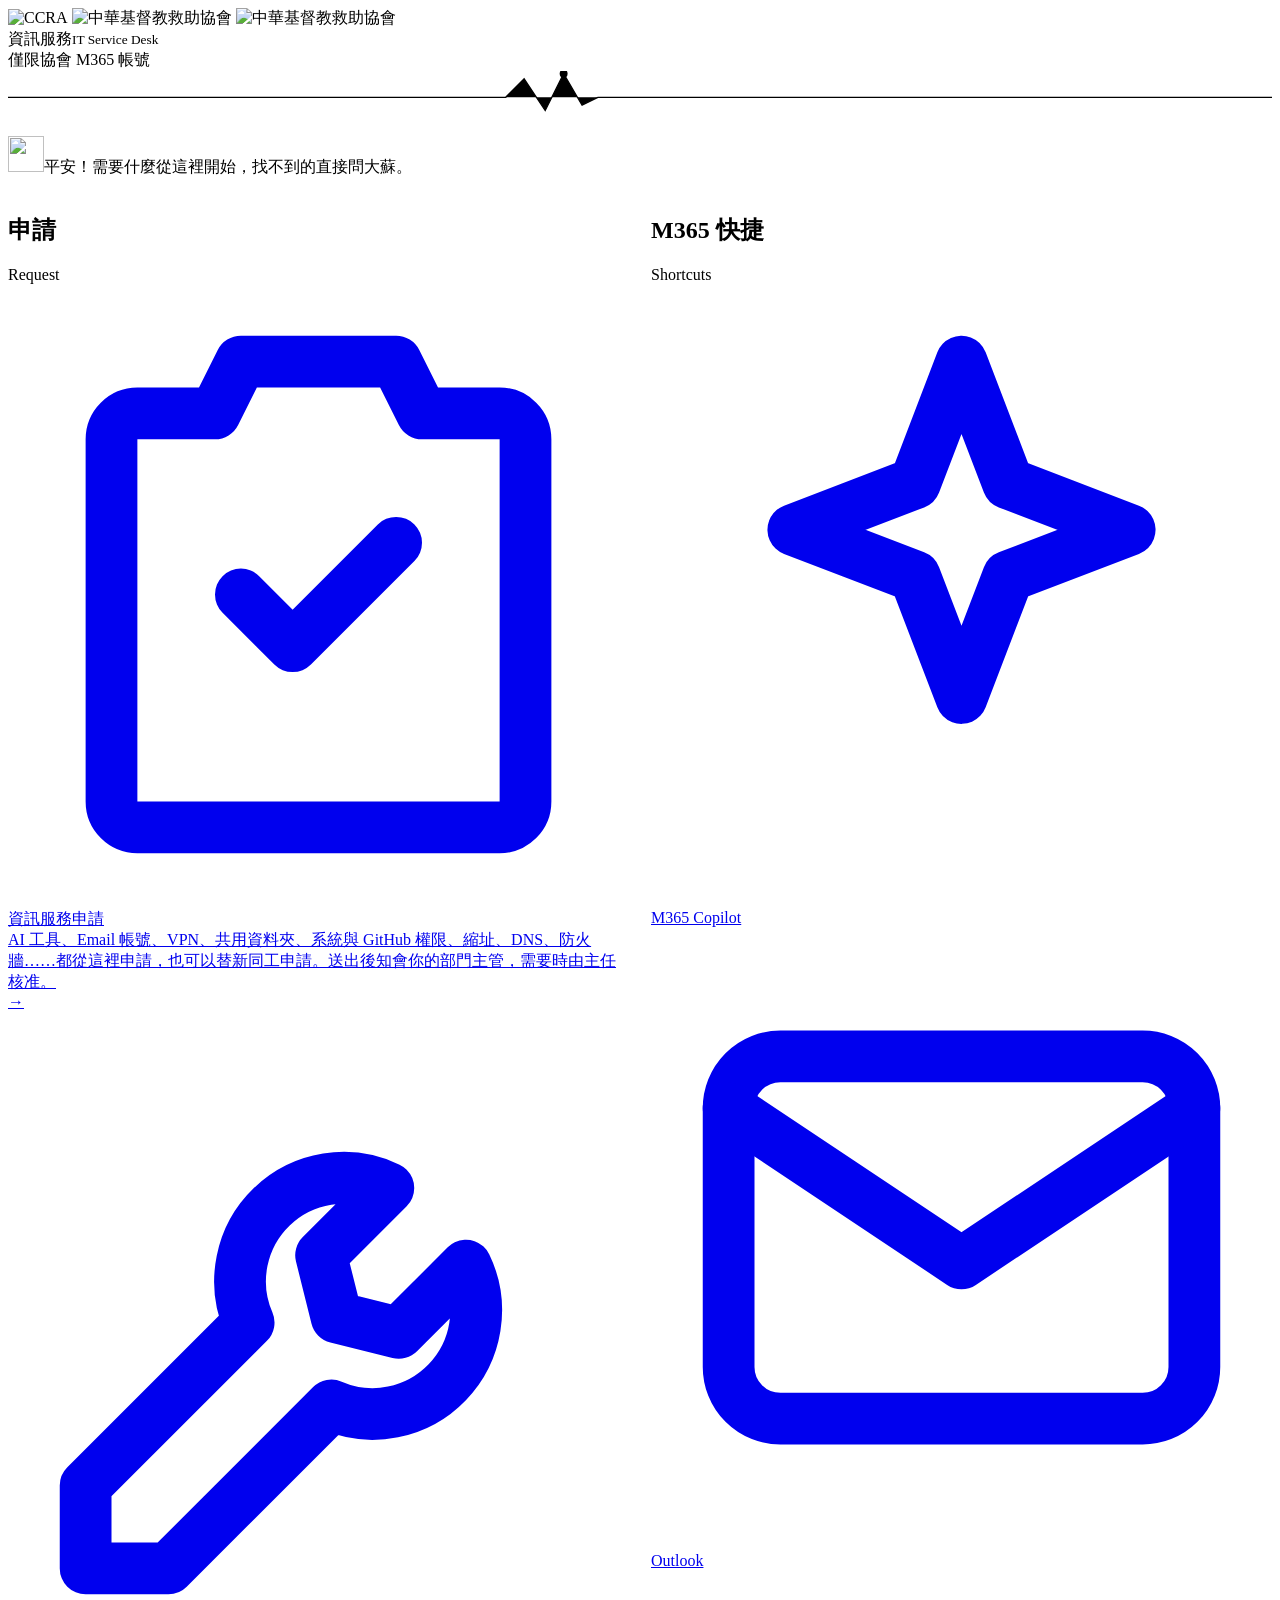
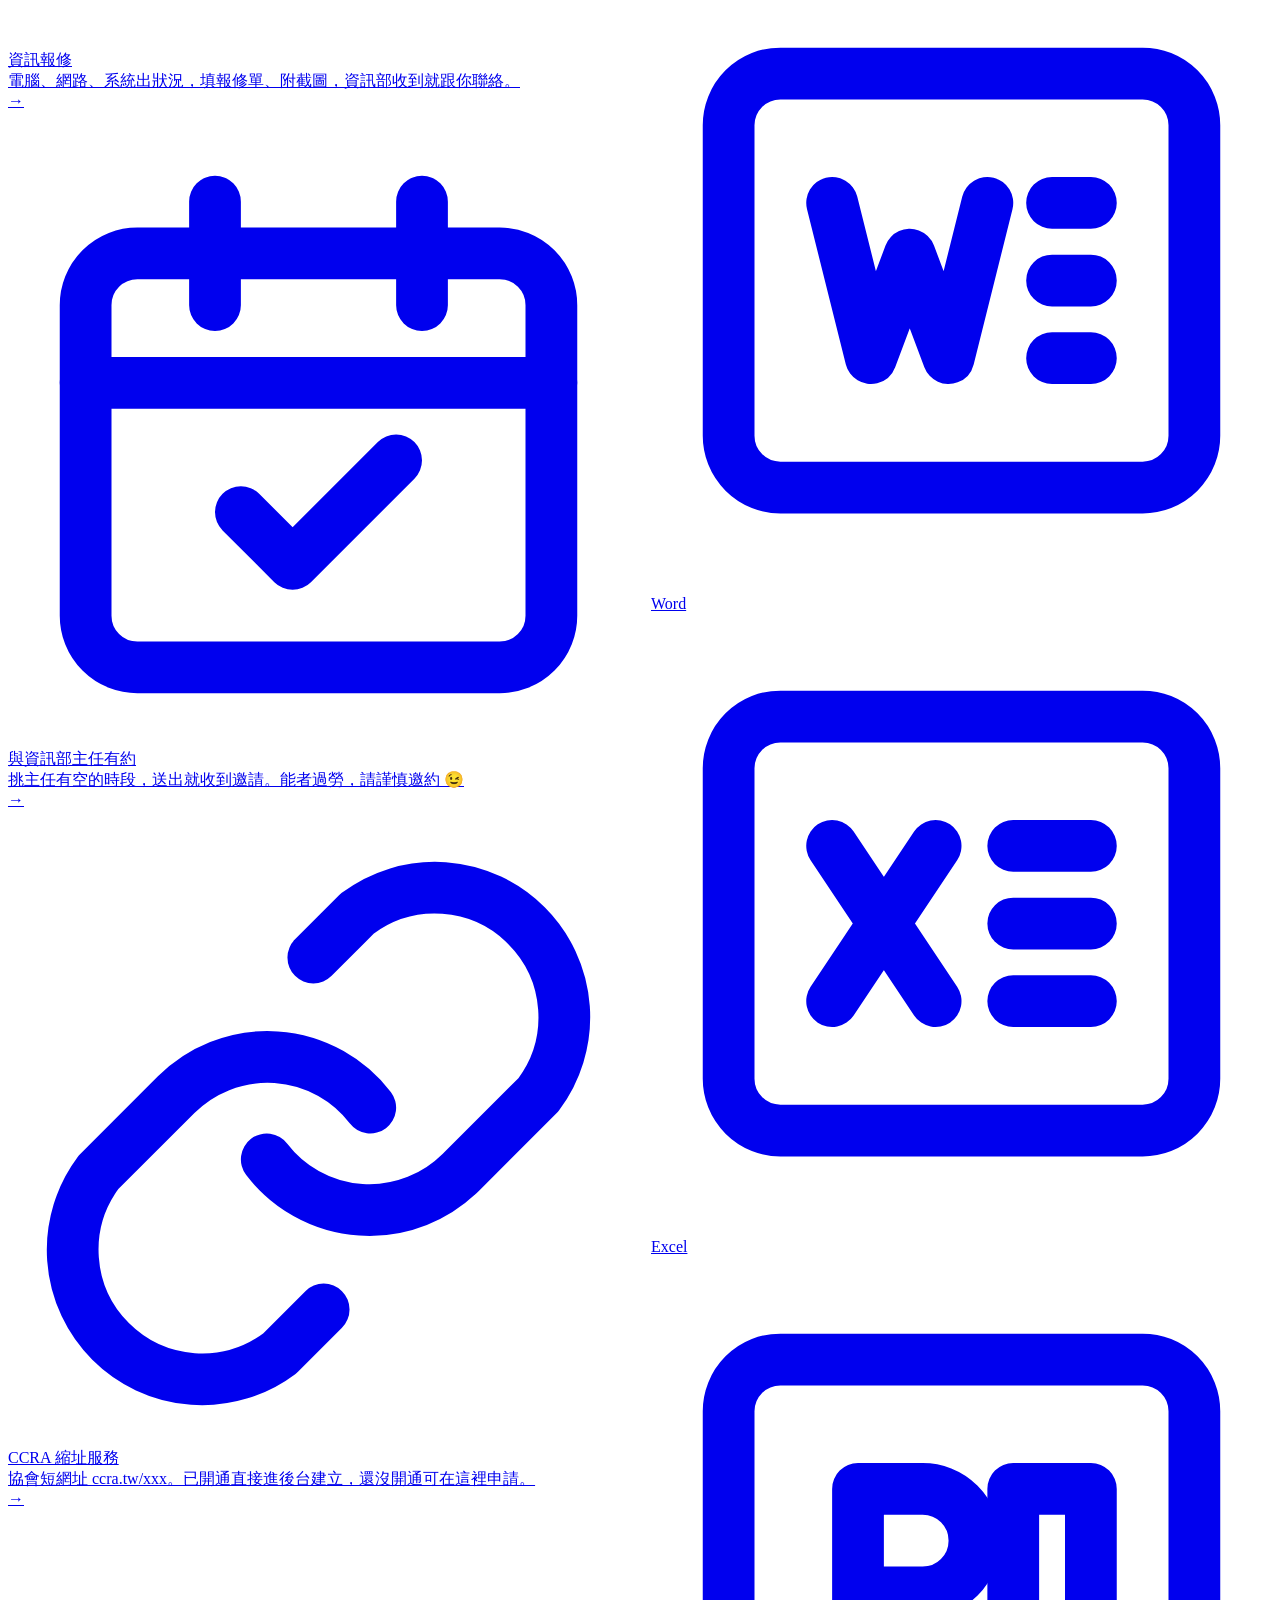
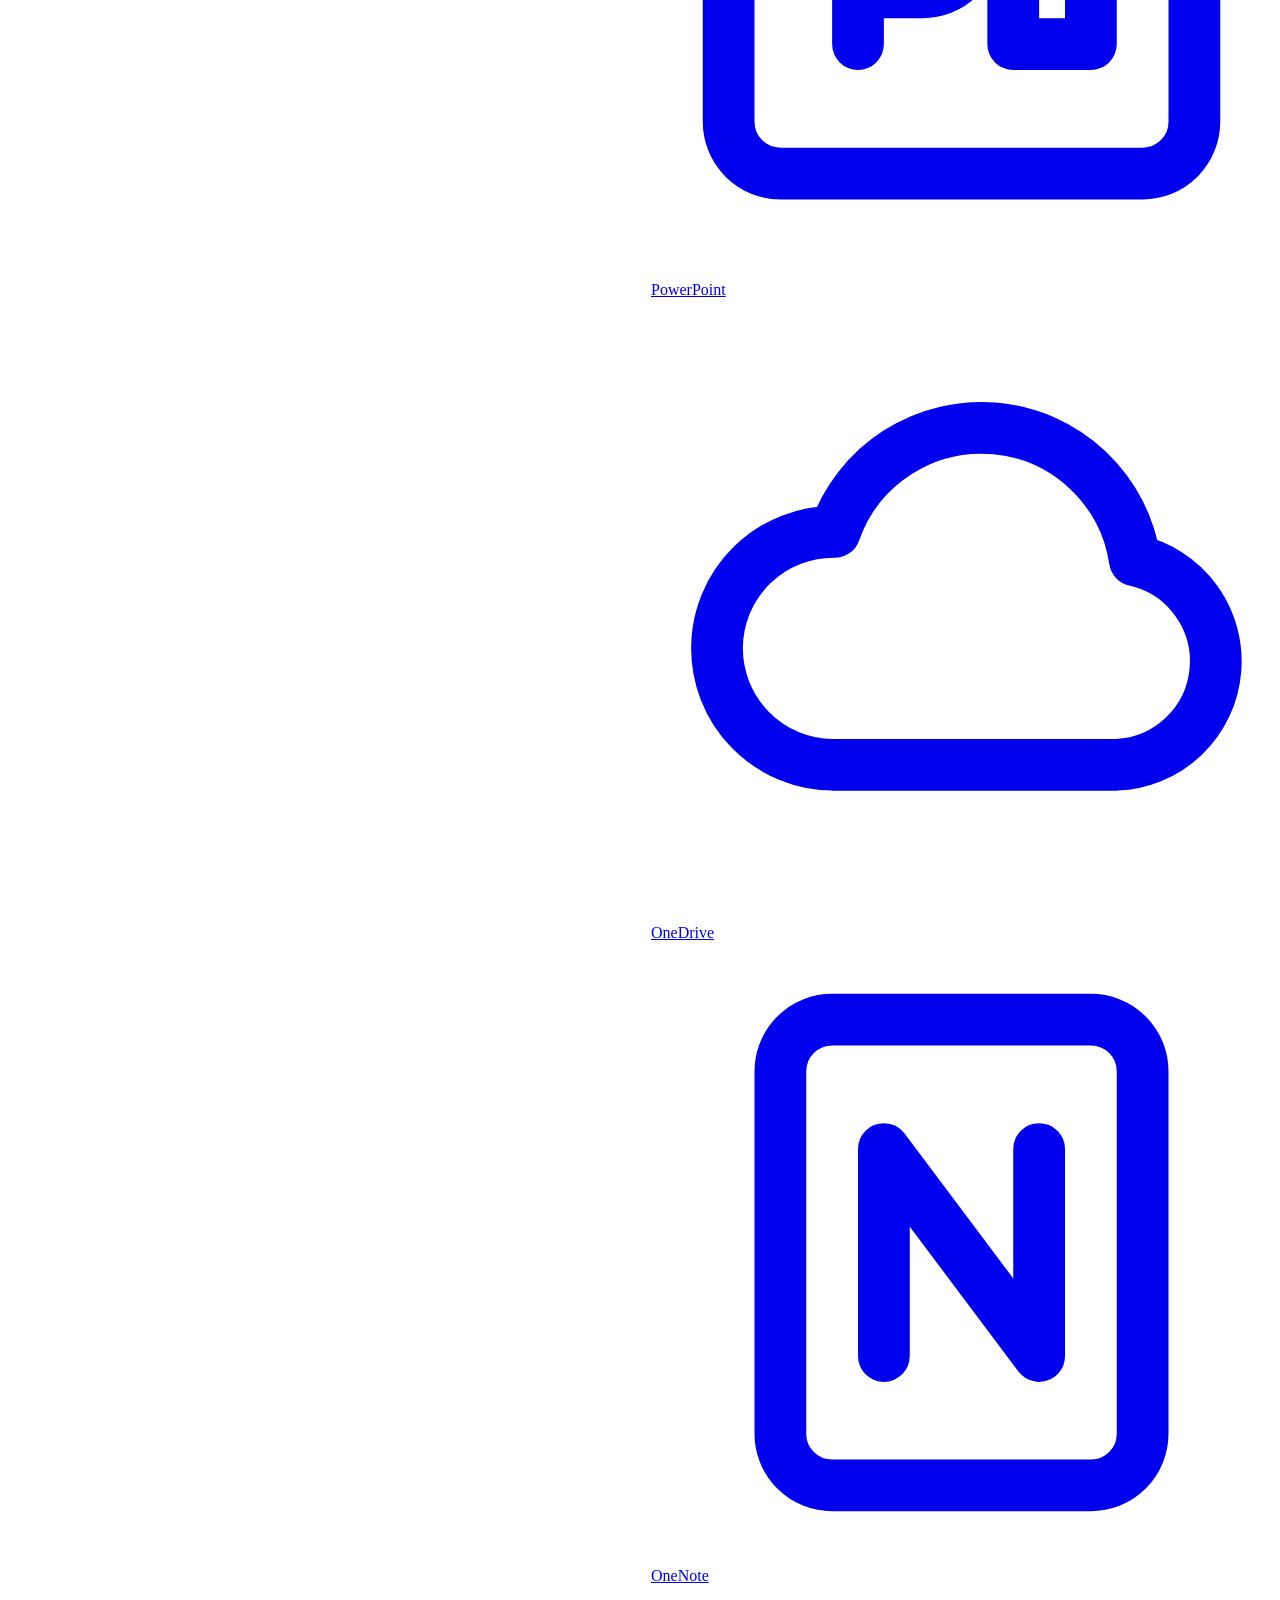
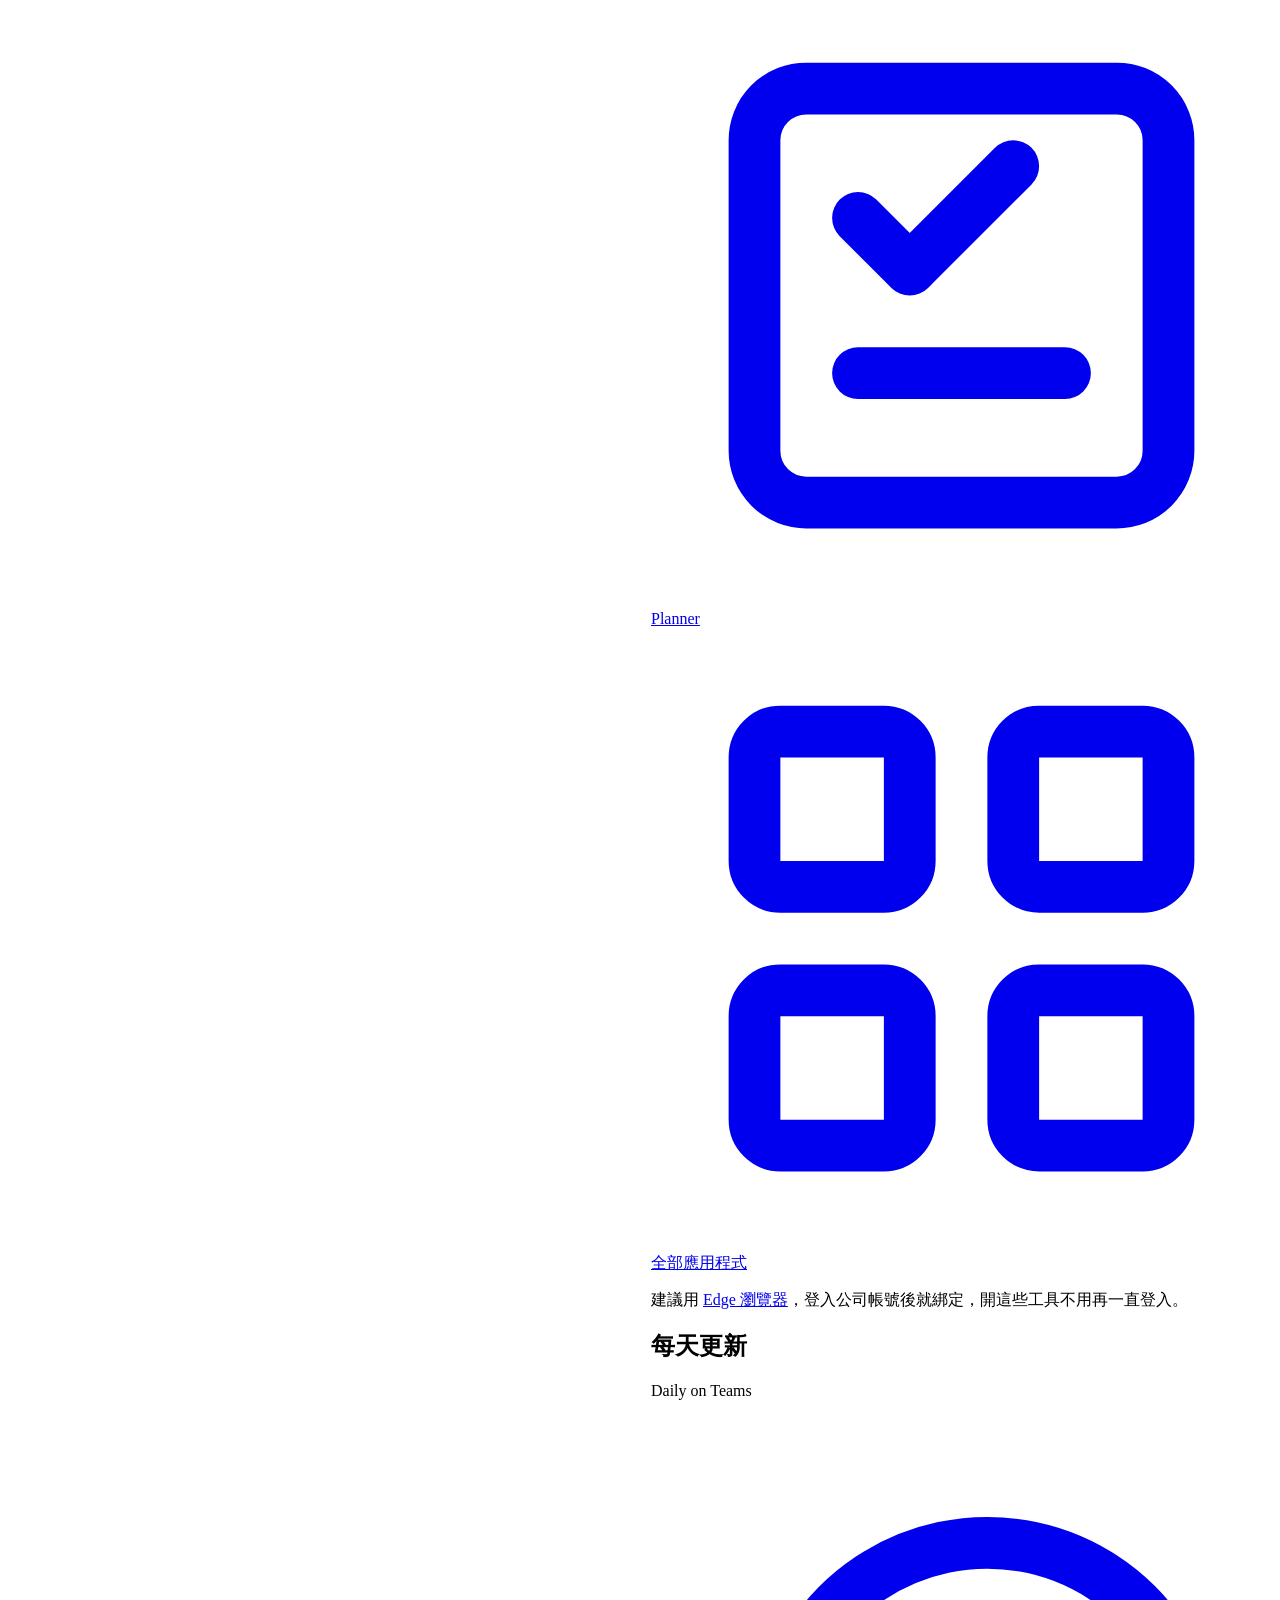
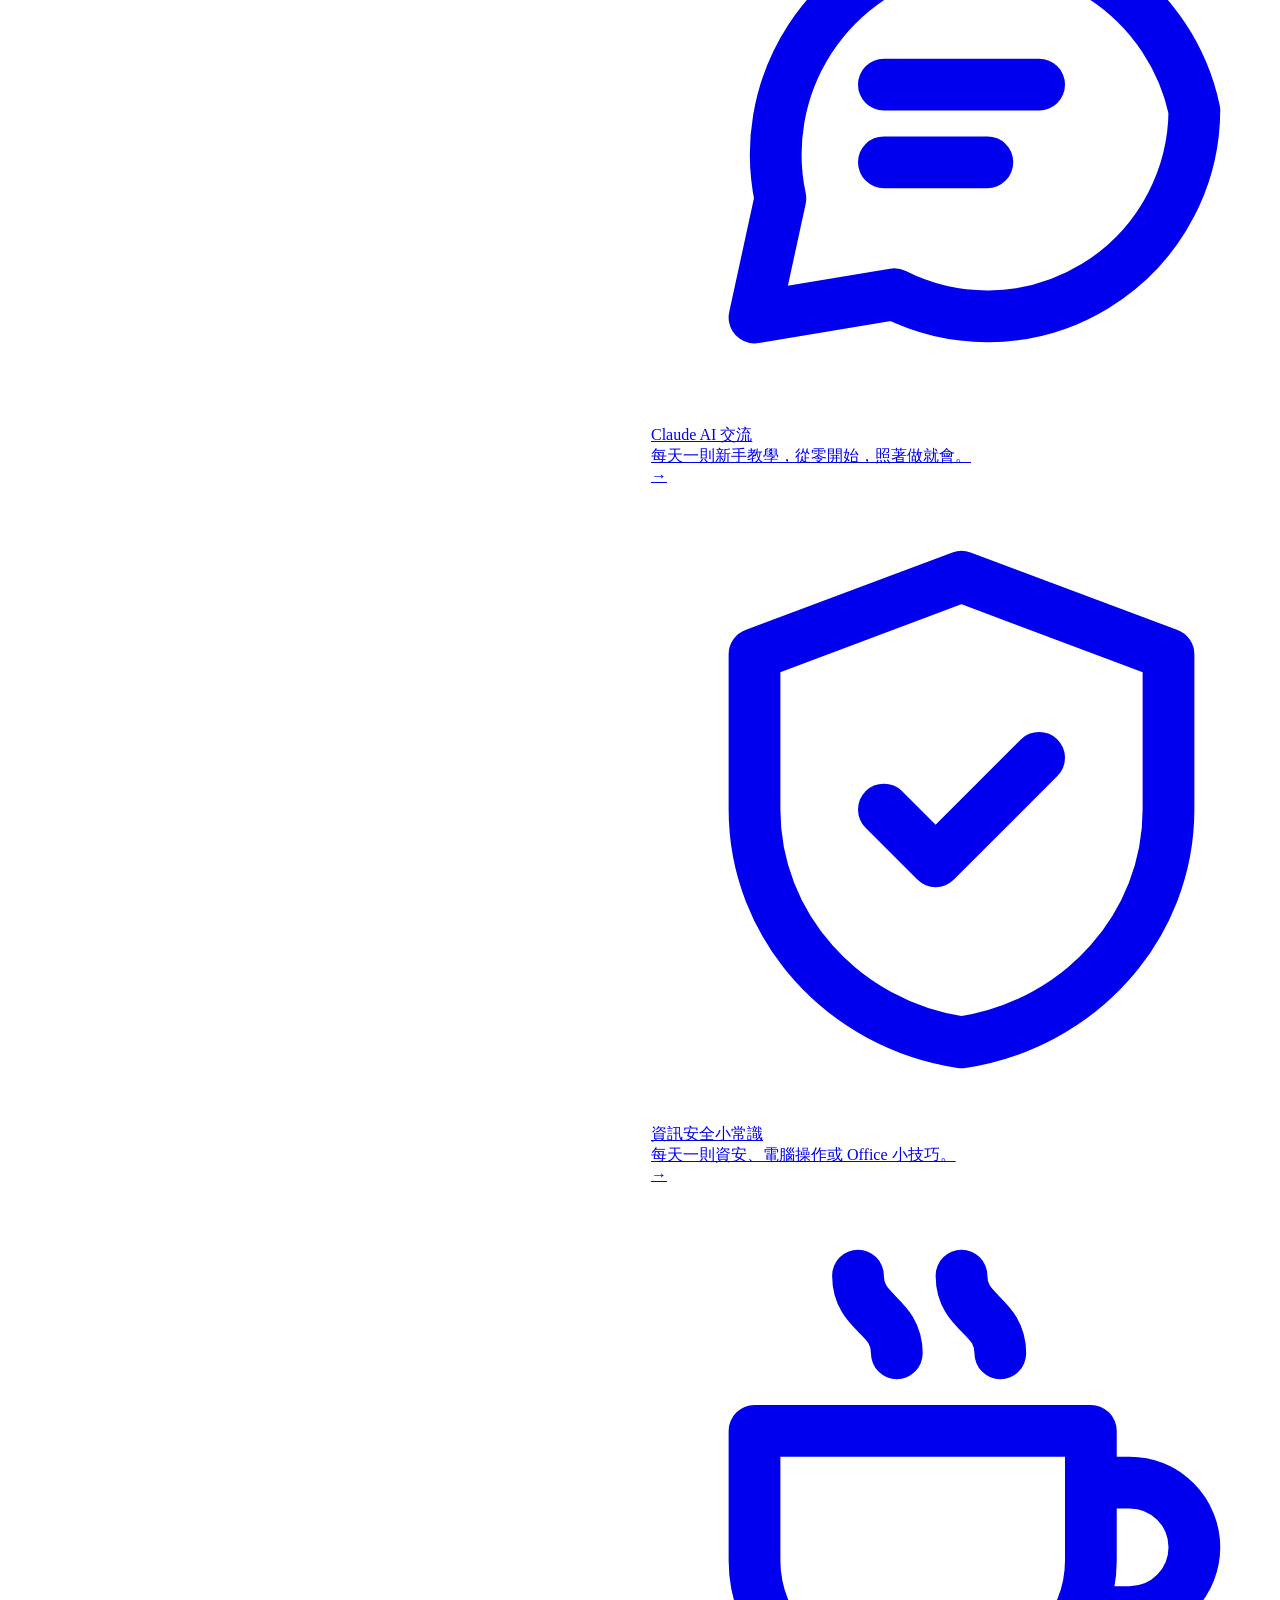
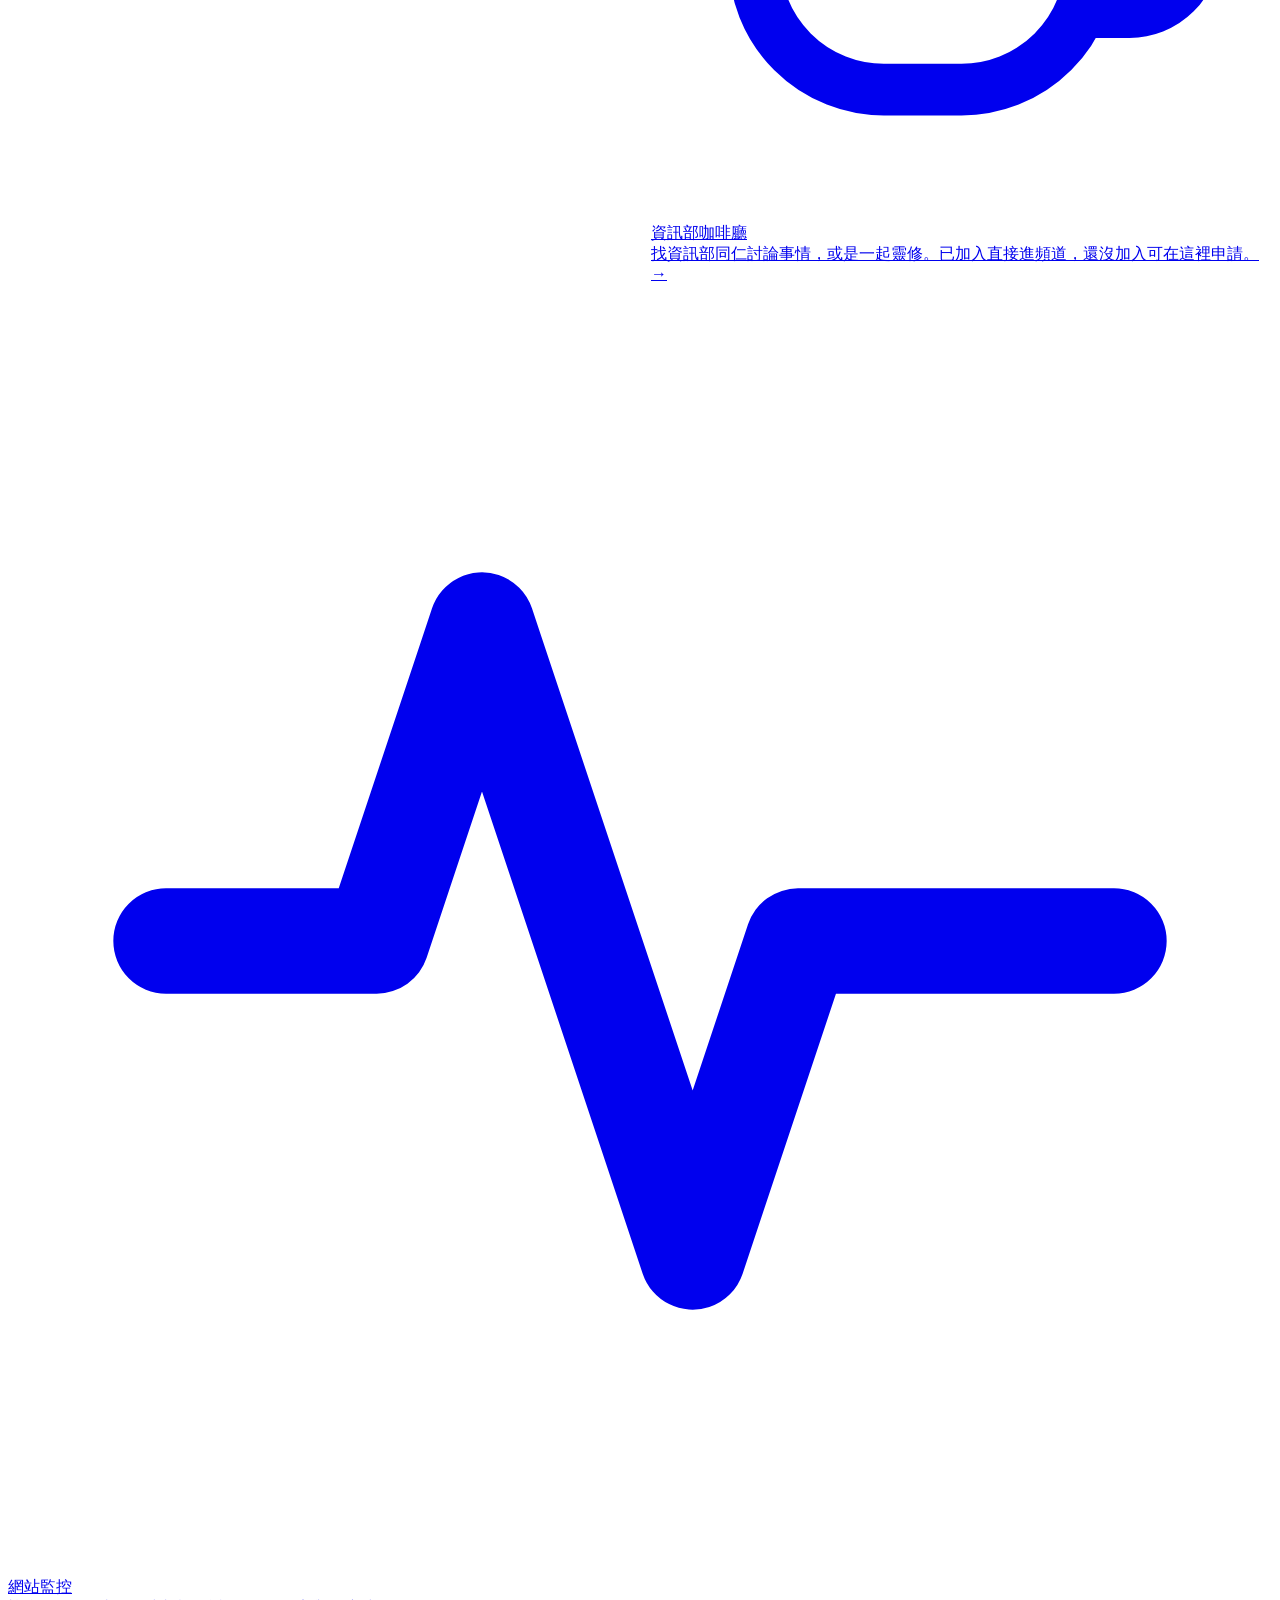
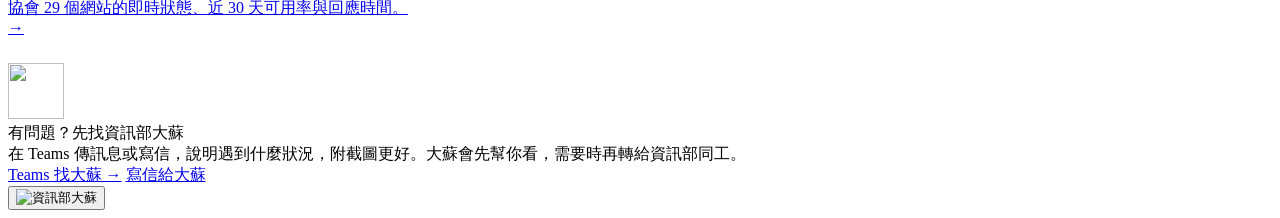
==== site/index.html @ eef59c81 "v2.0.0：資訊服務申請單一入口上線（#15） - 首頁「AI 工具使用申請」卡改為「資訊服務申請」（/apply/），涵蓋 11 種類型 - changelog 寫入 2.0.0；1.3.1～1." ====
<!doctype html>
<html lang="zh-Hant">
<head>
<meta charset="utf-8">
<meta name="viewport" content="width=device-width,initial-scale=1">
<title>CCRA 資訊服務</title>
<link rel="icon" href="/favicon.ico" sizes="any">
<link rel="icon" type="image/png" sizes="32x32" href="/img/favicon-32.png">
<link rel="apple-touch-icon" href="/img/apple-touch-icon.png">
<link rel="manifest" href="/manifest.webmanifest">
<meta name="theme-color" content="#109a4b">
<meta name="apple-mobile-web-app-title" content="資訊服務">
<link rel="preconnect" href="https://fonts.googleapis.com">
<link rel="preconnect" href="https://fonts.gstatic.com" crossorigin>
<link href="https://fonts.googleapis.com/css2?family=IBM+Plex+Mono:wght@500&family=Noto+Sans+TC:wght@400;700;800;900&display=swap" rel="stylesheet">
<link rel="stylesheet" href="/assets/site.css?v=dev">
<style>
.cols{display:grid;gap:22px;grid-template-columns:1fr}
@media (min-width:820px){.cols{grid-template-columns:1fr 1fr}}
.cols section{margin:0}
.stack{display:grid;gap:14px}
.uncle-sec{margin-top:26px}
</style>
<script src="/assets/whoami.js?v=dev" defer></script>
<script src="/assets/footer.js?v=dev" defer></script>
<script src="/assets/edgetip.js?v=dev" defer></script>
<script src="/assets/live.js?v=dev" defer></script>
</head>
<body class="home">
<header class="bar">
  <div class="wrap">
    <img class="mark" src="/img/logo.png" alt="CCRA">
    <img class="word word-light" src="/img/textlogo_black.png" alt="中華基督教救助協會">
    <img class="word word-dark" src="/img/textlogo_white.png" alt="中華基督教救助協會">
    <span class="sep" aria-hidden="true"></span>
    <div class="title">資訊服務<small>IT Service Desk</small></div>
    <!-- 頁尾在線＋彈幕的入口（熊哥 10-05）；live.js 會把它移到戰情室與身分鈕之間 -->
    <a class="live-pill" id="live-pill" href="#live" hidden></a>
    <span class="me">僅限協會 M365 帳號</span>
  </div>
</header>

<main class="wrap">
  <svg class="lifeline" viewBox="0 0 960 34" preserveAspectRatio="none" aria-hidden="true">
    <defs><linearGradient id="ll" x1="0" x2="1"><stop offset="0" stop-color="var(--red)"/><stop offset=".5" stop-color="var(--yellow)"/><stop offset="1" stop-color="var(--green)"/></linearGradient></defs>
    <path stroke="url(#ll)" d="M0 20 H360 L378 20 L392 6 L408 30 L422 2 L436 26 L448 20 H960"/>
    <circle class="pulse" cx="422" cy="2" r="3"/>
  </svg>

  <p class="hello"><img src="/img/itsu-avatar.webp" alt="" width="36" height="36"><span><b id="hi-name"></b>平安！需要什麼從這裡開始，找不到的直接問大蘇。</span></p>

  <div class="cols">
    <section>
      <div class="sec-head"><h2>申請</h2><span class="eyebrow">Request</span></div>
      <div class="stack">
        <!-- v2.0（GitHub #15）：所有資訊服務申請走同一個入口，AI 工具、縮址也在裡面；舊 /ai-apply/ 轉到這裡 -->
        <a class="card c-red" href="/apply/">
          <span class="ic"><svg viewBox="0 0 24 24" fill="none" stroke="currentColor" stroke-width="2" stroke-linecap="round" stroke-linejoin="round"><path d="M9 3h6l1 2h3a1 1 0 0 1 1 1v14a1 1 0 0 1-1 1H5a1 1 0 0 1-1-1V6a1 1 0 0 1 1-1h3z"/><path d="M9 12l2 2 4-4"/></svg></span>
          <span><span class="t">資訊服務申請</span><span class="d" style="display:block">AI 工具、Email 帳號、VPN、共用資料夾、系統與 GitHub 權限、縮址、DNS、防火牆……都從這裡申請，也可以替新同工申請。送出後知會你的部門主管，需要時由主任核准。</span></span>
          <span class="go" aria-hidden="true">→</span>
        </a>
        <a class="card c-yellow" href="/repair/">
          <span class="ic"><svg viewBox="0 0 24 24" fill="none" stroke="currentColor" stroke-width="2" stroke-linecap="round" stroke-linejoin="round"><path d="M14.7 6.3a4 4 0 0 0-5.4 5.2L3 17.8V21h3.2l6.3-6.3a4 4 0 0 0 5.2-5.4l-2.6 2.6-2.4-.6-.6-2.4z"/></svg></span>
          <span><span class="t">資訊報修</span><span class="d" style="display:block">電腦、網路、系統出狀況，填報修單、附截圖，資訊部收到就跟你聯絡。</span></span>
          <span class="go" aria-hidden="true">→</span>
        </a>
        <a class="card c-green" href="/meet/">
          <span class="ic"><svg viewBox="0 0 24 24" fill="none" stroke="currentColor" stroke-width="2" stroke-linecap="round" stroke-linejoin="round"><rect x="3" y="5" width="18" height="16" rx="2"/><path d="M3 10h18M8 3v4M16 3v4M9 15l2 2 4-4"/></svg></span>
          <span><span class="t">與資訊部主任有約</span><span class="d" style="display:block">挑主任有空的時段，送出就收到邀請。能者過勞，請謹慎邀約 😉</span></span>
          <span class="go" aria-hidden="true">→</span>
        </a>
        <!-- 熊哥 10-05：有權限直接進短網址後台，沒有的在這裡申請開通 -->
        <a class="card c-red" href="/shortlink/">
          <span class="ic"><svg viewBox="0 0 24 24" fill="none" stroke="currentColor" stroke-width="2" stroke-linecap="round" stroke-linejoin="round"><path d="M10 13a5 5 0 0 0 7.5.5l3-3a5 5 0 0 0-7-7l-1.7 1.7"/><path d="M14 11a5 5 0 0 0-7.5-.5l-3 3a5 5 0 0 0 7 7l1.7-1.7"/></svg></span>
          <span><span class="t">CCRA 縮址服務</span><span class="d" style="display:block">協會短網址 ccra.tw/xxx。已開通直接進後台建立，還沒開通可在這裡申請。</span></span>
          <span class="go" aria-hidden="true">→</span>
        </a>
      </div>
    </section>

    <section>
      <!-- M365 快捷列（熊哥 10-04：放在每天更新上方，放一些重要但容易被忽視的 M365 工具） -->
      <div class="sec-head"><h2>M365 快捷</h2><span class="eyebrow">Shortcuts</span></div>
      <nav class="quick" aria-label="M365 快捷">
        <a href="https://m365.cloud.microsoft/chat" target="_blank" rel="noopener" title="AI 助理：摘要、翻譯、文案初稿，不必申請"><svg viewBox="0 0 24 24" fill="none" stroke="currentColor" stroke-width="2" stroke-linecap="round" stroke-linejoin="round" aria-hidden="true"><path d="M12 3l1.8 4.7L18.5 9.5l-4.7 1.8L12 16l-1.8-4.7L5.5 9.5l4.7-1.8z"/></svg><span>M365 Copilot</span></a>
        <a href="https://outlook.cloud.microsoft/mail/" target="_blank" rel="noopener" title="郵件與行事曆"><svg viewBox="0 0 24 24" fill="none" stroke="currentColor" stroke-width="2" stroke-linecap="round" stroke-linejoin="round" aria-hidden="true"><rect x="3" y="5" width="18" height="14" rx="2"/><path d="M3 7l9 6 9-6"/></svg><span>Outlook</span></a>
        <a href="https://word.cloud.microsoft/" target="_blank" rel="noopener" title="線上 Word：文件直接存在 OneDrive，多人同時編輯"><svg viewBox="0 0 24 24" fill="none" stroke="currentColor" stroke-width="2" stroke-linecap="round" stroke-linejoin="round" aria-hidden="true"><rect x="3" y="4" width="18" height="16" rx="2"/><path d="M7 9l1.5 6L10 11l1.5 4L13 9"/><path d="M15.5 9H17M15.5 12H17M15.5 15H17"/></svg><span>Word</span></a>
        <a href="https://excel.cloud.microsoft/" target="_blank" rel="noopener" title="線上 Excel：表格直接存在 OneDrive，多人同時編輯"><svg viewBox="0 0 24 24" fill="none" stroke="currentColor" stroke-width="2" stroke-linecap="round" stroke-linejoin="round" aria-hidden="true"><rect x="3" y="4" width="18" height="16" rx="2"/><path d="M7 9l4 6M11 9l-4 6"/><path d="M14 9h3M14 12h3M14 15h3"/></svg><span>Excel</span></a>
        <a href="https://powerpoint.cloud.microsoft/" target="_blank" rel="noopener" title="線上 PowerPoint：簡報直接存在 OneDrive，多人同時編輯"><svg viewBox="0 0 24 24" fill="none" stroke="currentColor" stroke-width="2" stroke-linecap="round" stroke-linejoin="round" aria-hidden="true"><rect x="3" y="4" width="18" height="16" rx="2"/><path d="M8 15V9h2.5a2 2 0 0 1 0 4H8"/><path d="M14 9h3v6h-3z"/></svg><span>PowerPoint</span></a>
        <a href="https://cceaccra-my.sharepoint.com/" target="_blank" rel="noopener" title="個人雲端硬碟，檔案別只存在電腦裡"><svg viewBox="0 0 24 24" fill="none" stroke="currentColor" stroke-width="2" stroke-linecap="round" stroke-linejoin="round" aria-hidden="true"><path d="M7 18h11a4 4 0 0 0 .7-7.9A6 6 0 0 0 7.1 9 4.5 4.5 0 0 0 7 18z"/></svg><span>OneDrive</span></a>
        <a href="https://www.onenote.com/notebooks" target="_blank" rel="noopener" title="數位筆記本：會議紀錄、個人筆記"><svg viewBox="0 0 24 24" fill="none" stroke="currentColor" stroke-width="2" stroke-linecap="round" stroke-linejoin="round" aria-hidden="true"><rect x="5" y="3" width="14" height="18" rx="2"/><path d="M9 16V8l6 8V8"/></svg><span>OneNote</span></a>
        <a href="https://planner.cloud.microsoft/" target="_blank" rel="noopener" title="團隊工作分派與進度"><svg viewBox="0 0 24 24" fill="none" stroke="currentColor" stroke-width="2" stroke-linecap="round" stroke-linejoin="round" aria-hidden="true"><rect x="4" y="4" width="16" height="16" rx="2"/><path d="M8 9l2 2 4-4M8 15h8"/></svg><span>Planner</span></a>
        <a href="https://m365.cloud.microsoft/apps" target="_blank" rel="noopener" title="公司帳號可用的所有 M365 工具"><svg viewBox="0 0 24 24" fill="none" stroke="currentColor" stroke-width="2" stroke-linecap="round" stroke-linejoin="round" aria-hidden="true"><rect x="4" y="4" width="6" height="6" rx="1"/><rect x="14" y="4" width="6" height="6" rx="1"/><rect x="4" y="14" width="6" height="6" rx="1"/><rect x="14" y="14" width="6" height="6" rx="1"/></svg><span>全部應用程式</span></a>
      </nav>
      <p class="quick-tip">建議用 <a href="https://www.microsoft.com/zh-tw/edge" target="_blank" rel="noopener">Edge 瀏覽器</a>，登入公司帳號後就綁定，開這些工具不用再一直登入。</p>
      <div class="sec-head"><h2>每天更新</h2><span class="eyebrow">Daily on Teams</span></div>
      <div class="stack">
        <a class="card c-green" href="https://teams.cloud.microsoft/l/channel/19%3Ad337470dd3304afca645fa961af017ce%40thread.tacv2/Claude%20AI%20%E4%BA%A4%E6%B5%81?groupId=134550f4-2f30-49e0-ae26-2c325f9c3f4e&amp;tenantId=a18de7ab-5b49-41ac-8831-357e9b0d5817" target="_blank" rel="noopener">
          <span class="ic"><svg viewBox="0 0 24 24" fill="none" stroke="currentColor" stroke-width="2" stroke-linecap="round" stroke-linejoin="round"><path d="M21 12a8 8 0 0 1-11.6 7.1L4 20l1-4.6A8 8 0 1 1 21 12z"/><path d="M9 11h6M9 14h4"/></svg></span>
          <span><span class="t">Claude AI 交流</span><span class="d" style="display:block">每天一則新手教學，從零開始，照著做就會。</span></span>
          <span class="go" aria-hidden="true">→</span>
        </a>
        <a class="card c-green" href="https://teams.cloud.microsoft/l/channel/19%3A837b62ac425248b2a68598119dc6c8a2%40thread.tacv2/%E8%B3%87%E8%A8%8A%E5%AE%89%E5%85%A8%E5%B0%8F%E5%B8%B8%E8%AD%98?groupId=134550f4-2f30-49e0-ae26-2c325f9c3f4e&amp;tenantId=a18de7ab-5b49-41ac-8831-357e9b0d5817" target="_blank" rel="noopener">
          <span class="ic"><svg viewBox="0 0 24 24" fill="none" stroke="currentColor" stroke-width="2" stroke-linecap="round" stroke-linejoin="round"><path d="M12 3l8 3v6c0 4.5-3.4 8.3-8 9-4.6-.7-8-4.5-8-9V6z"/><path d="M9 12l2 2 4-4"/></svg></span>
          <span><span class="t">資訊安全小常識</span><span class="d" style="display:block">每天一則資安、電腦操作或 Office 小技巧。</span></span>
          <span class="go" aria-hidden="true">→</span>
        </a>
        <a class="card c-yellow" href="/cafe-join/">
          <span class="ic"><svg viewBox="0 0 24 24" fill="none" stroke="currentColor" stroke-width="2" stroke-linecap="round" stroke-linejoin="round"><path d="M4 9h13v5a5 5 0 0 1-5 5H9a5 5 0 0 1-5-5z"/><path d="M17 11h1.5a2.5 2.5 0 0 1 0 5H17"/><path d="M8 3c0 1.5 1.5 1.5 1.5 3M12 3c0 1.5 1.5 1.5 1.5 3"/></svg></span>
          <span><span class="t">資訊部咖啡廳</span><span class="d" style="display:block">找資訊部同仁討論事情，或是一起靈修。已加入直接進頻道，還沒加入可在這裡申請。</span></span>
          <span class="go" aria-hidden="true">→</span>
        </a>
      </div>
    </section>
  </div>

  <section class="uncle-sec">
    <a class="card c-green" href="/status/">
      <span class="ic"><svg viewBox="0 0 24 24" fill="none" stroke="currentColor" stroke-width="2" stroke-linecap="round" stroke-linejoin="round"><path d="M3 12h4l2-6 4 12 2-6h6"/></svg></span>
      <span><span class="t">網站監控</span><span class="d" style="display:block">協會 29 個網站的即時狀態、近 30 天可用率與回應時間。</span></span>
      <span class="go" aria-hidden="true">→</span>
    </a>
  </section>

  <section class="uncle-sec ask">
    <div class="uncle">
      <img class="av" src="/img/itsu-avatar.webp" alt="" width="56" height="56">
      <div class="txt">
        <div class="t">有問題？先找資訊部大蘇</div>
        <div class="d">在 Teams 傳訊息或寫信，說明遇到什麼狀況，附截圖更好。大蘇會先幫你看，需要時再轉給資訊部同工。</div>
      </div>
      <div class="btns">
        <a class="btn" href="https://teams.microsoft.com/l/chat/0/0?users=ituncle@ccra.org.tw" target="_blank" rel="noopener">Teams 找大蘇 →</a>
        <a class="btn ghost" href="mailto:ituncle@ccra.org.tw?subject=%E8%B3%87%E8%A8%8A%E5%95%8F%E9%A1%8C">寫信給大蘇</a>
      </div>
    </div>
<!-- 互動大蘇：電腦版站在「有問題？」框右側（熊哥 10-03），手機與窄螢幕不出現（熊哥 10-03：要有互動感，手機版不用） -->
<div class="itsu" aria-live="polite">
  <div class="itsu-say" id="itsu-say" hidden></div>
  <button class="itsu-btn" id="itsu-btn" type="button" aria-label="跟大蘇打招呼">
    <img src="/img/itsu-wave.webp" alt="資訊部大蘇" width="383" height="600">
  </button>
</div>
  </section>

  <!-- 誰在線上＋彈幕（熊哥 10-05），內容由 live.js 產生。
       放在頁尾、彈幕只在這一塊裡飄：熊哥 10-05「放在上面會干擾正事，這種娛樂互動不能干擾主要任務」 -->
  <section class="live" id="live" aria-label="誰在線上與彈幕" hidden></section>

</main>
<script>
fetch('/cdn-cgi/access/get-identity').then(function (r) { return r.json(); }).then(function (j) {
  var n = (j.name || '').replace(/^\d{3}-/, '');
  if (n) document.getElementById('hi-name').textContent = n + '，';
}).catch(function () {});
</script>

<script>
(function () {
  // 大蘇台詞（熊哥 10-04：大蘇和我可以多一點內容，比較有趣）。第一句依時段問候，之後不重複地輪播。
  var btn = document.getElementById('itsu-btn'), say = document.getElementById('itsu-say'), name = '', used = [], lastClick = 0;
  function hello() {
    var h = new Date().getHours(), d = new Date().getDay(), n = name ? name + '，' : '';
    if (d === 0 || d === 6) return n + '週末還來看資訊服務？你比主任還認真 😆';
    if (h < 9) return n + '早安！這麼早，咖啡喝了嗎？☕';
    if (h < 12) return n + '早安！今天也請多指教，我是資訊部的大蘇。';
    if (h < 14) return n + '午安！吃飽了嗎？吃飽才有力氣跟電腦奮鬥 🍱';
    if (h < 18) return n + '午安！下午容易想睡，起來動一動再回來～';
    return n + '這麼晚還在？忙完早點回家休息喔 🌙';
  }
  var POOL = [
    // 功能導覽
    '要用 Claude？左邊第一張「AI 工具使用申請」，送出我就通知王主任。',
    '電腦怪怪的？Teams 找我，附張截圖最快，我看圖說故事很厲害。',
    '想找人聊聊或一起靈修？資訊部咖啡廳歡迎你，已加入的點了直接進去。',
    '網站有沒有掛掉，「網站監控」一眼就知道，綠的就是好消息。',
    '想約主任？「與資訊部主任有約」可以請他吃大餐，他不會拒絕的 🤫',
    '每天早上 Claude AI 交流有一則新手教學，照著做就會。',
    '資訊安全小常識每天一則，十秒鐘就能多一分安心。',
    // 資安小提醒
    '收到「帳號異常，請立即點連結」的信？先別點，轉給我看看 🎣',
    '密碼不要寫在便利貼貼在螢幕上，我會假裝沒看到，但壞人不會。',
    '離開座位記得 Win + L 鎖螢幕，三秒鐘的好習慣 🔒',
    '開啟多重驗證（MFA）之後，就算密碼外洩，壞人也進不來。',
    // 資訊部日常
    '電腦重開機，可以解決 87% 的問題；剩下 13% 找我。',
    '王主任今天又在開會了，所以我來接待你 😎',
    '資訊部的人都很安靜，因為我們在聽伺服器唱歌 🎶',
    '我不用休息，但你要記得喝水、伸懶腰 💧',
    '「我什麼都沒動，它就壞了」——這句話我聽過一千次了，沒關係，我相信你。',
    '印表機卡紙不是你的錯，是它的個性問題 🖨️',
    '當你感覺不到資訊部的存在，表示一切都很好——今天也很好。'
  ];
  function next() {
    if (used.length >= POOL.length) used = [];
    var k; do { k = Math.floor(Math.random() * POOL.length); } while (used.indexOf(k) >= 0);
    used.push(k); return POOL[k];
  }
  function talk(t) {
    say.textContent = t; say.hidden = false;
    btn.classList.remove('hop'); void btn.offsetWidth; btn.classList.add('hop');
  }
  btn.addEventListener('click', function () { lastClick = Date.now(); talk(next()); });
  document.addEventListener('keydown', function (e) { if (e.key === 'Escape') say.hidden = true; });
  // 滑到某張卡片上，大蘇也會順口介紹一下
  var CARD = { '/apply/': '要帳號、權限、AI 工具都從這張申請，填完我就幫你跑流程 👍', '/meet/': '約主任？記得，能者過勞，請謹慎邀約 😉',
               '/status/': '想知道哪個網站在鬧脾氣，看這裡就對了。', '/cafe-join/': '咖啡廳不賣咖啡，但有人陪你聊、陪你禱告 ☕' };
  [].forEach.call(document.querySelectorAll('a.card'), function (a) {
    var t = CARD[a.getAttribute('href')]; if (t) a.addEventListener('mouseenter', function () { if (window.matchMedia('(min-width: 1360px)').matches) talk(t); });
  });
  fetch('/cdn-cgi/access/get-identity').then(function (r) { return r.json(); }).then(function (j) {
    name = (j.name || '').replace(/^\d{3}-/, '');
  }).catch(function () {}).then(function () {
    if (window.matchMedia('(min-width: 1360px)').matches) talk(hello());
  });
  // 沒人理他的時候，大蘇每 35 秒自己說一句
  setInterval(function () {
    if (document.visibilityState === 'visible' && Date.now() - lastClick > 20000 && window.matchMedia('(min-width: 1360px)').matches) talk(next());
  }, 35000);
})();
</script>
</body>
</html>
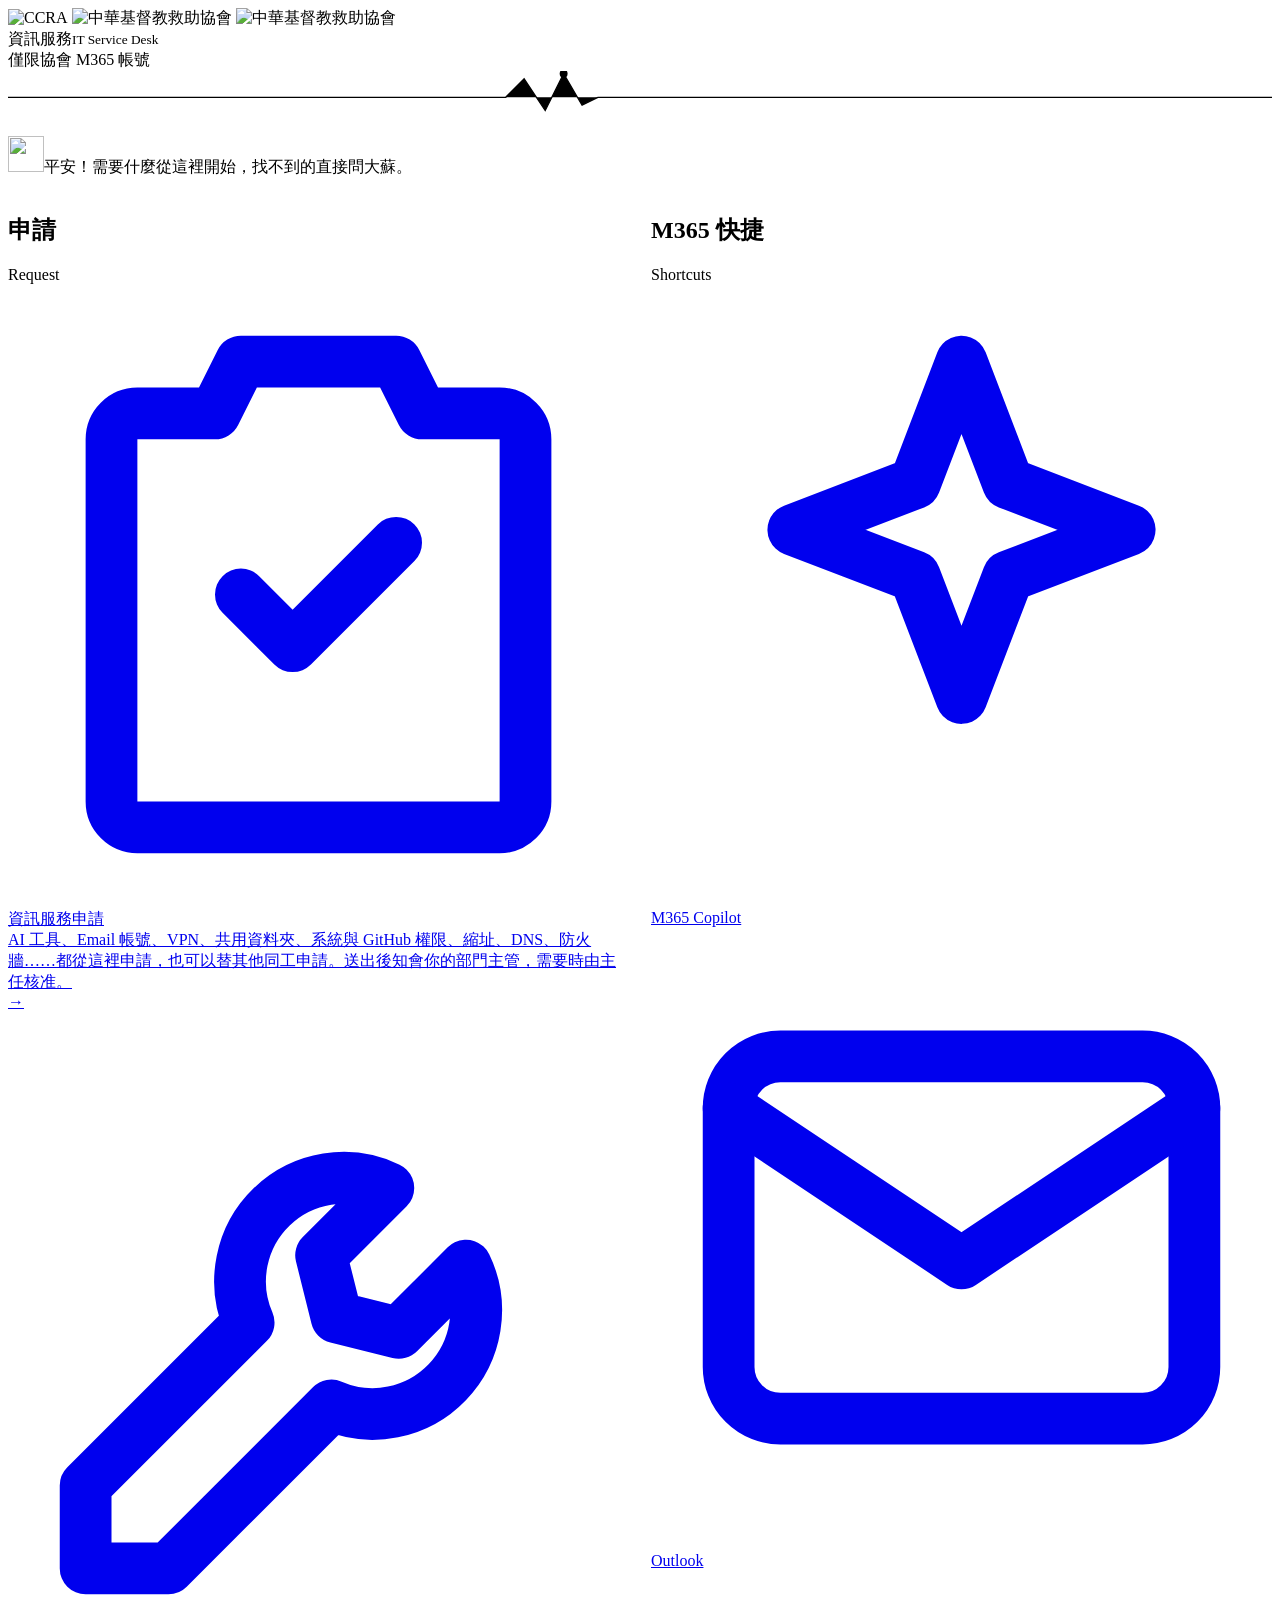
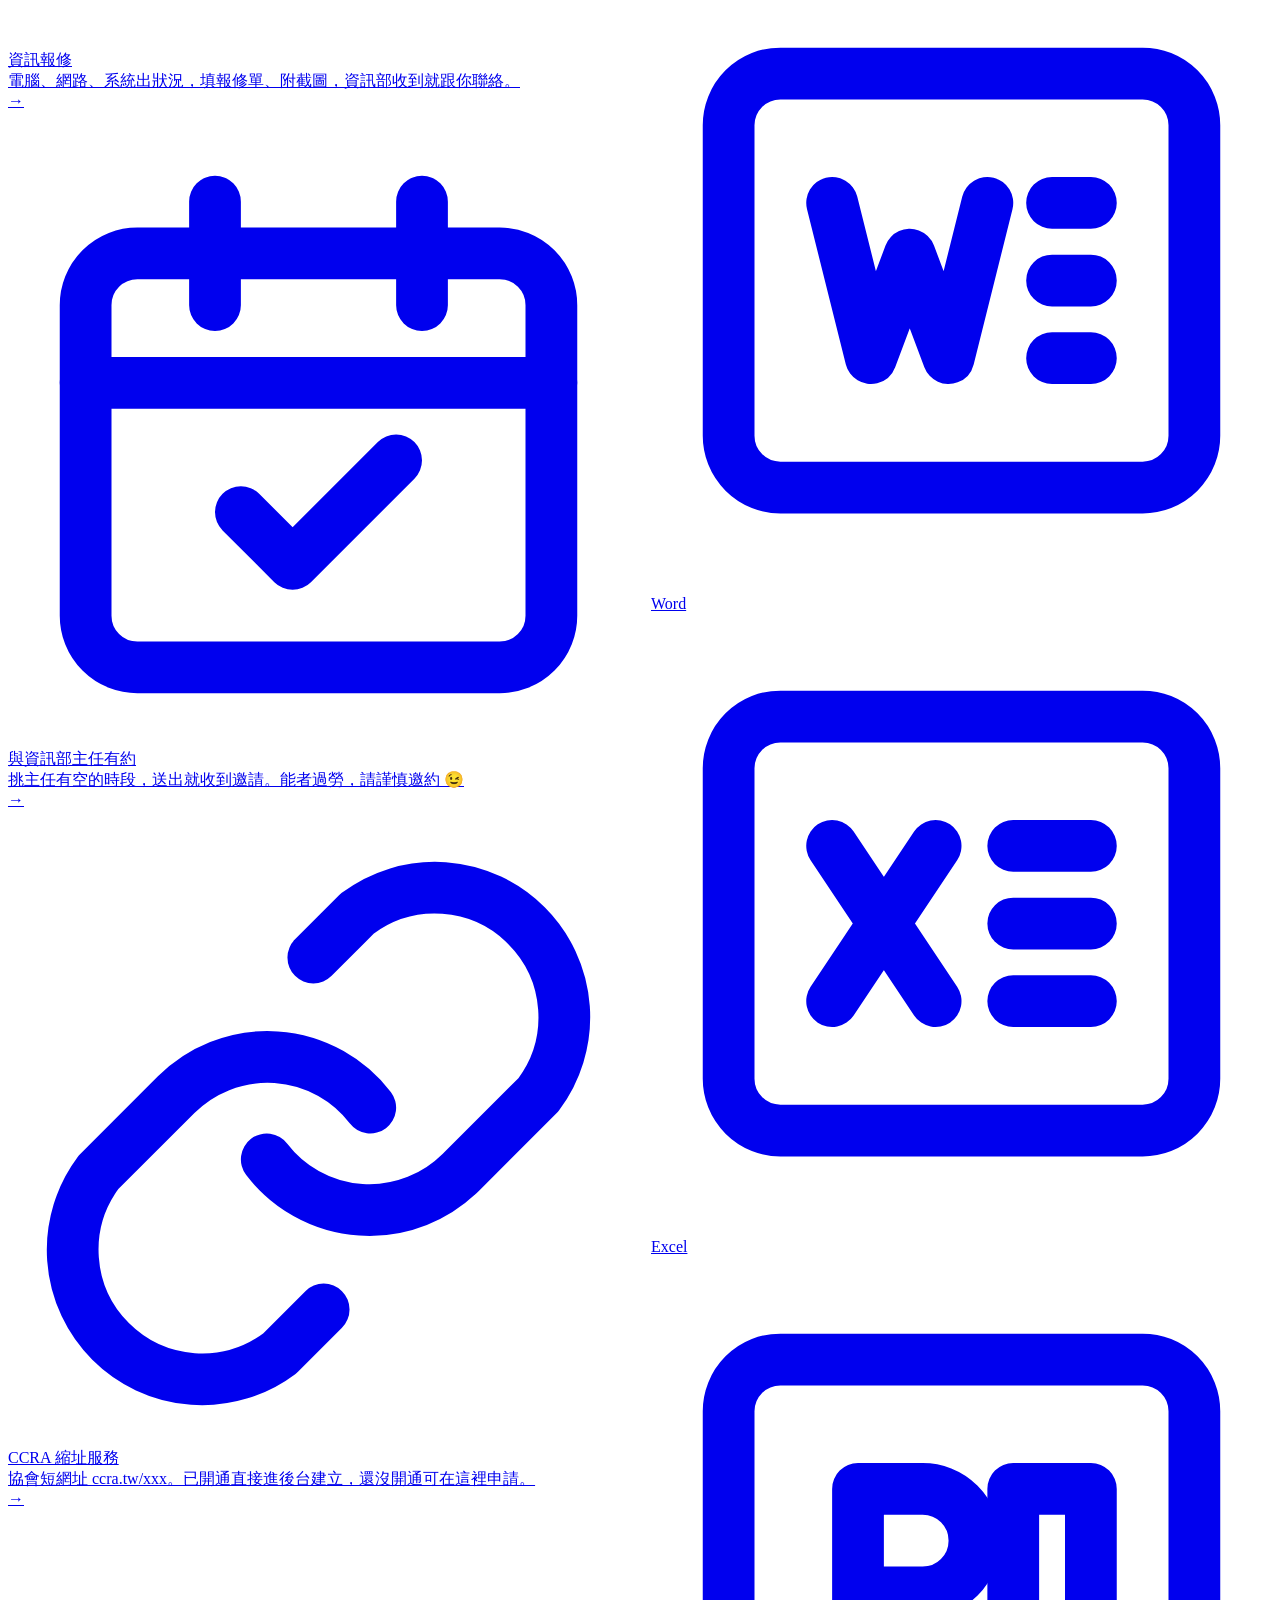
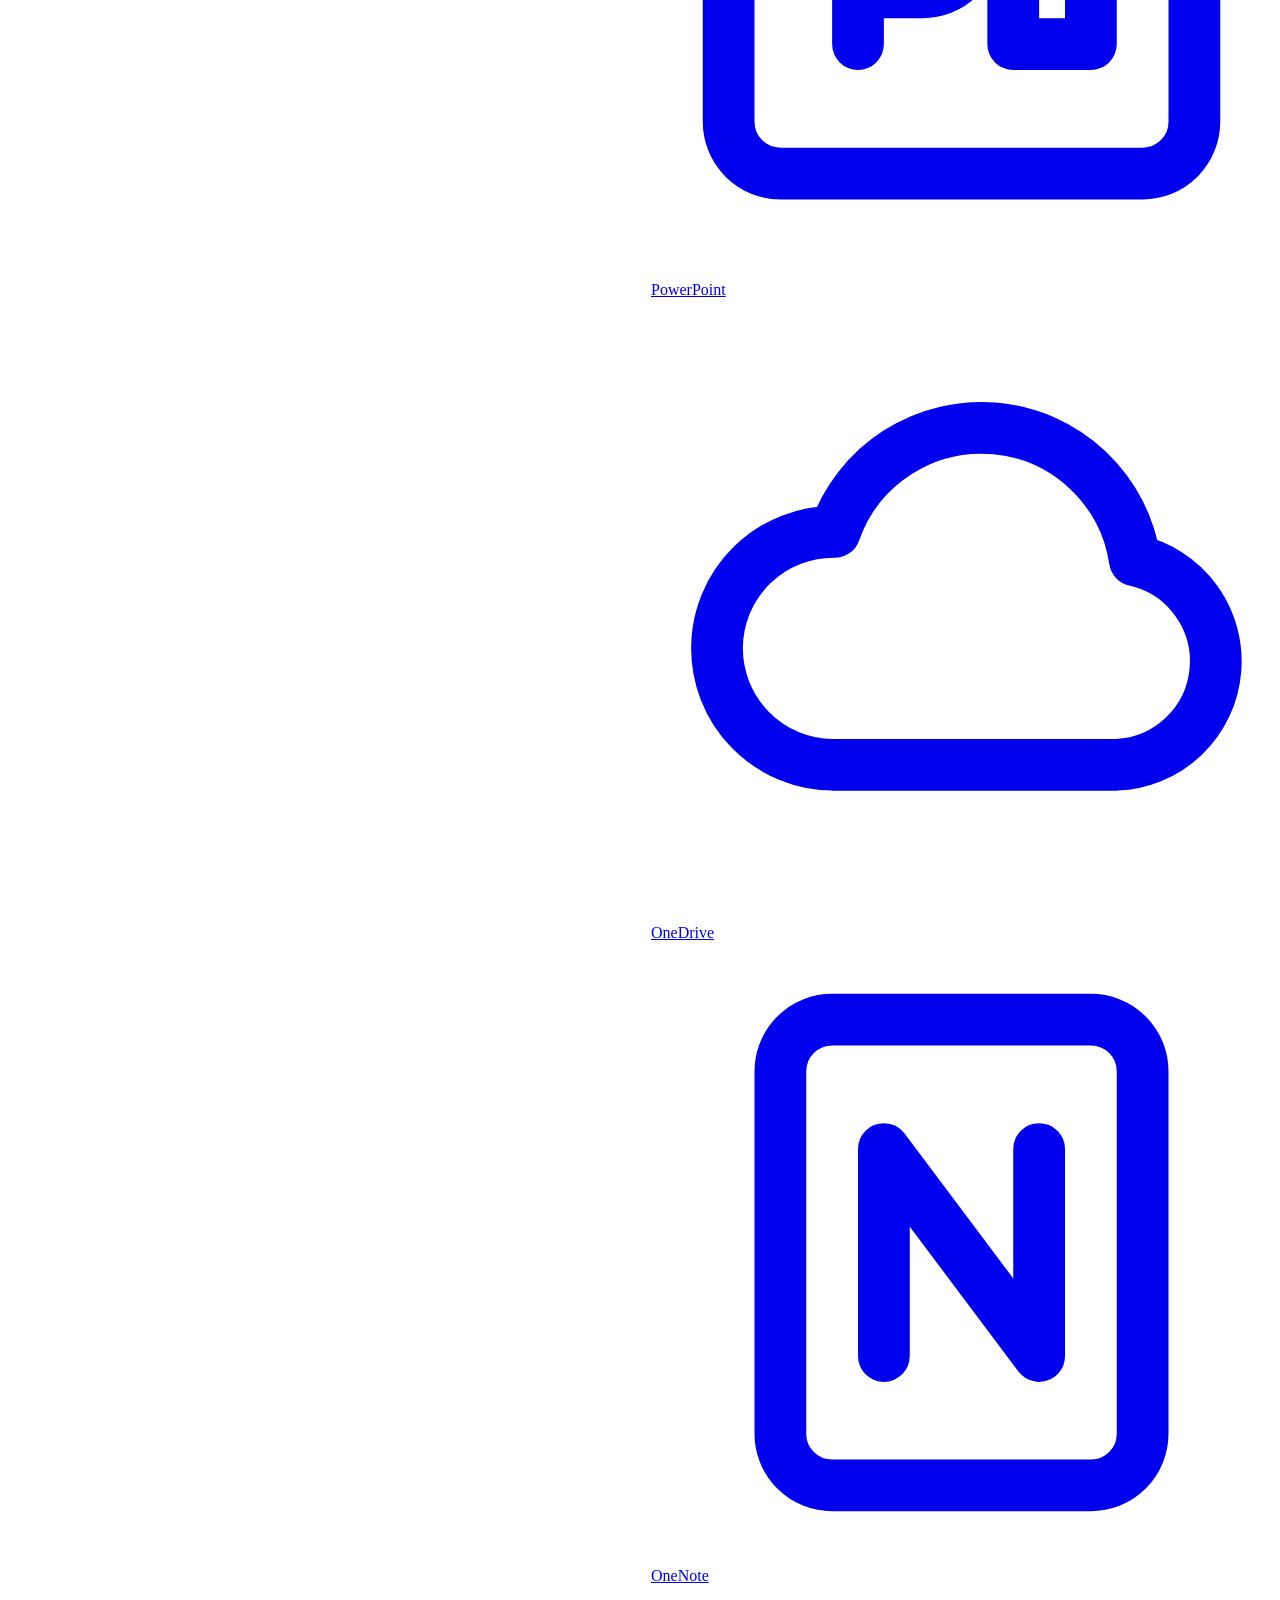
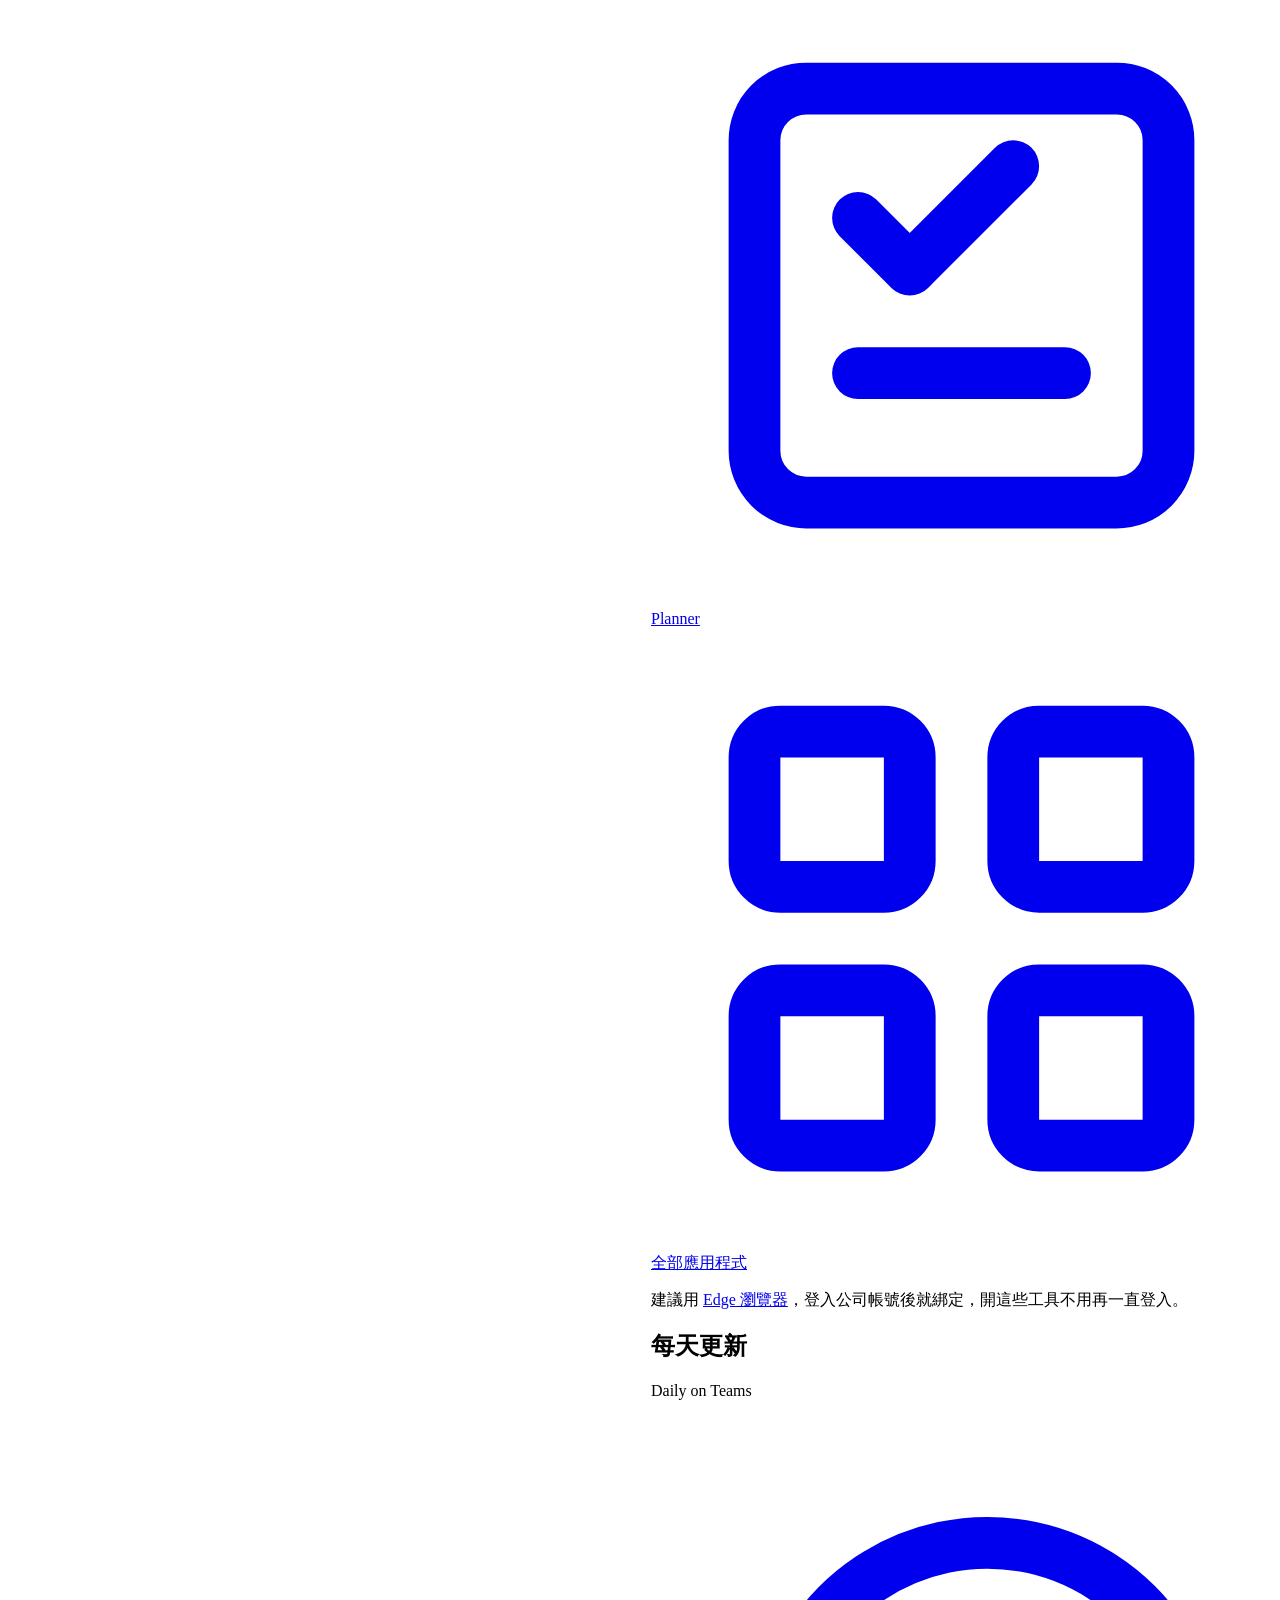
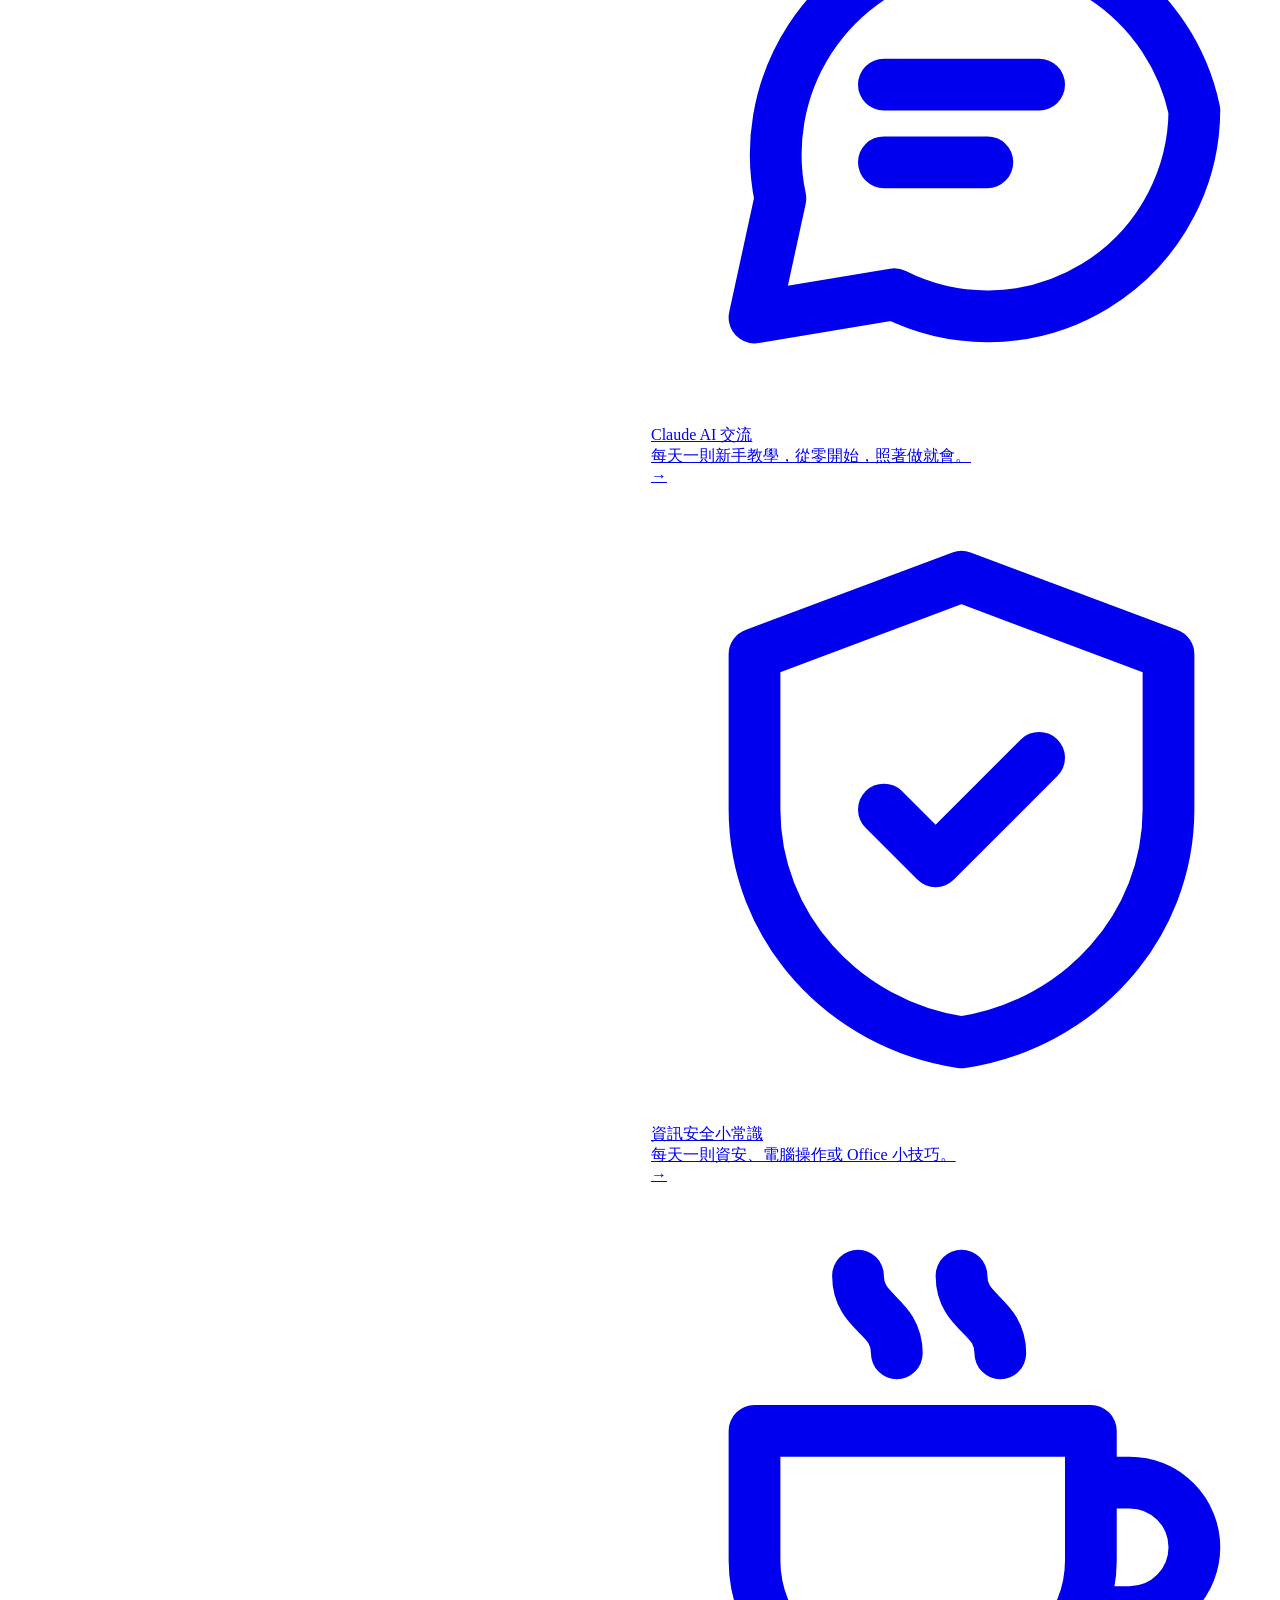
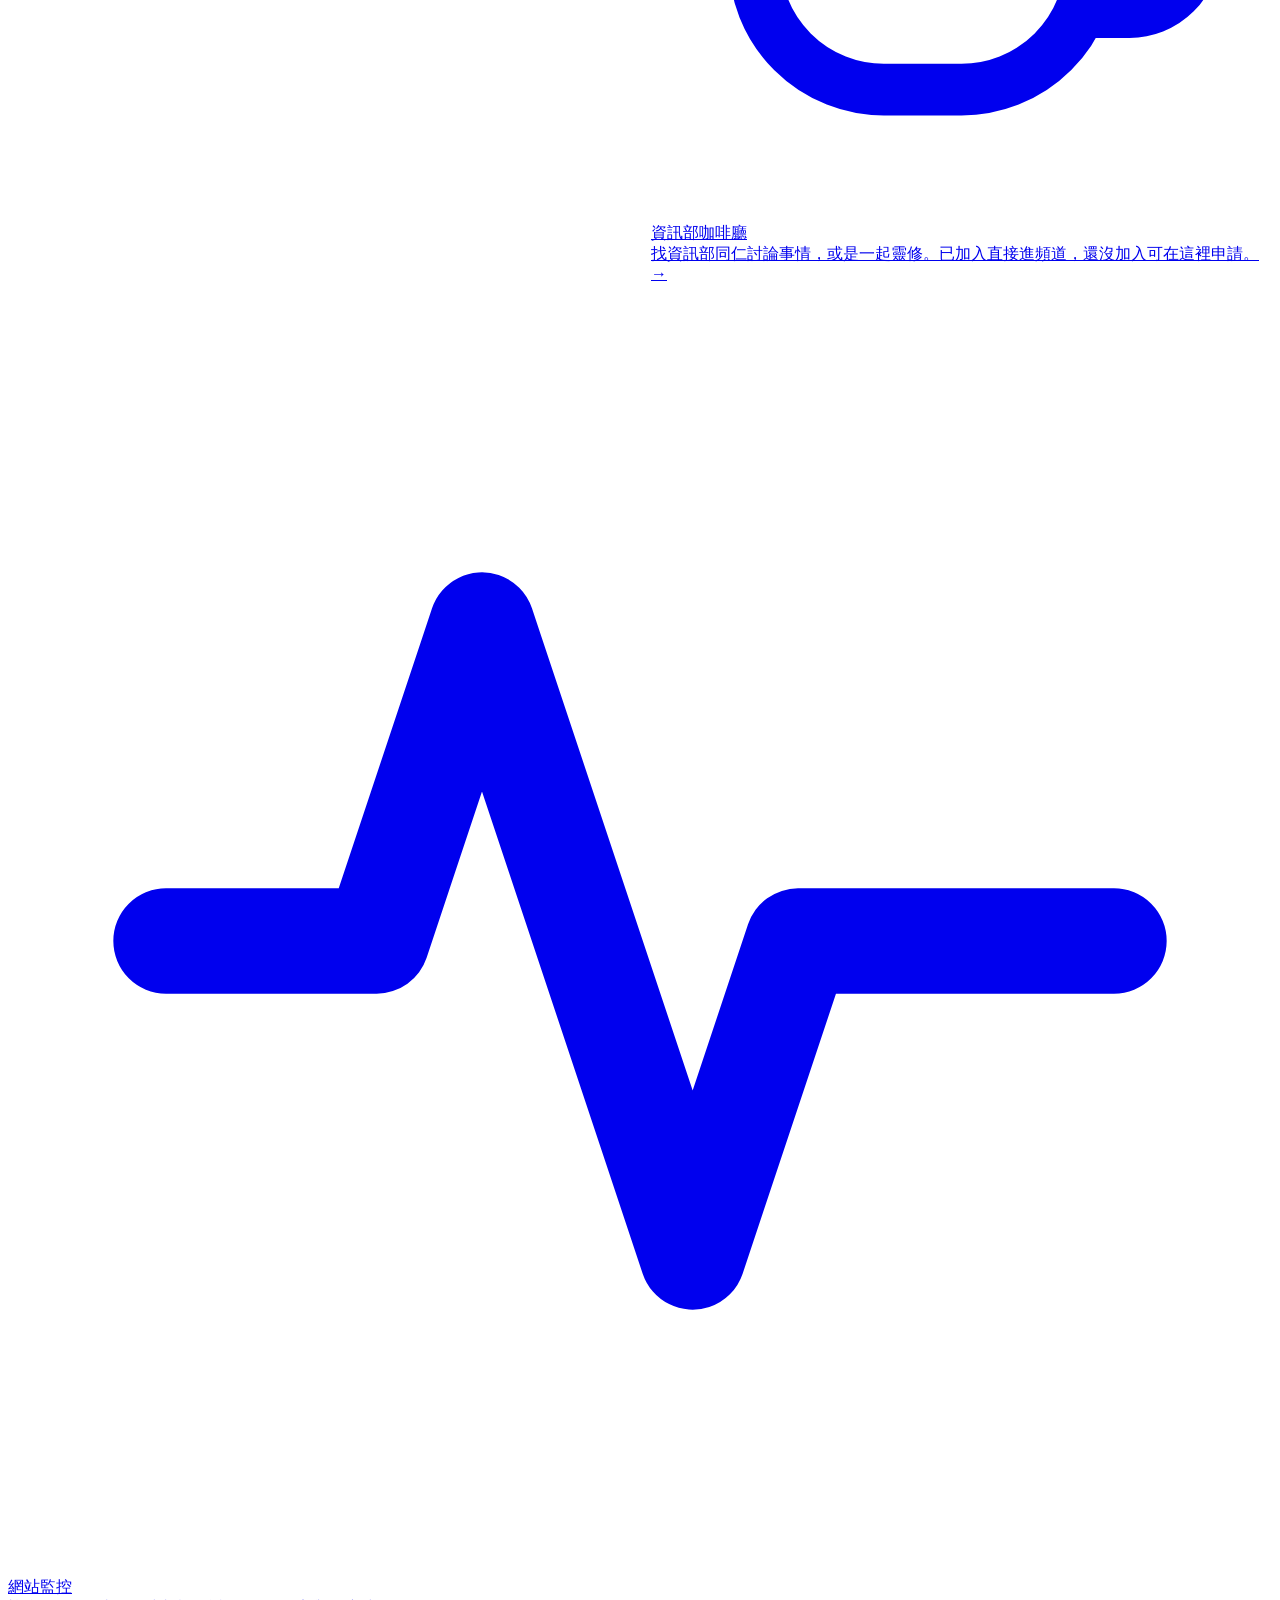
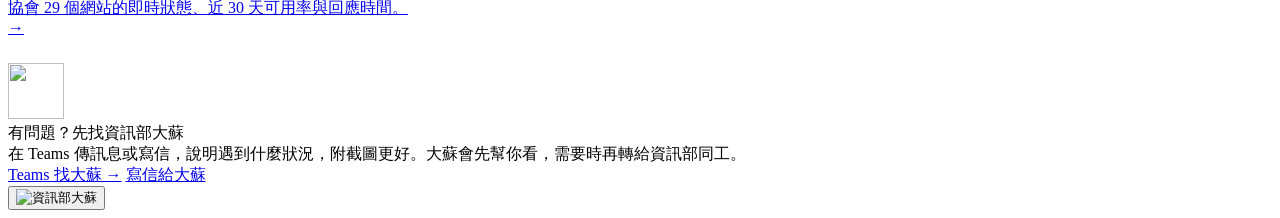
==== commit 38f45860: "開信箱改為「其他用途信箱」，新同工信箱由人事通知（v2.1.1） Co-Authored-By: Claude Opus 5.5 (1M context) <noreply@anthropic.com" ====
--- a/site/index.html
+++ b/site/index.html
@@ -56,7 +56,7 @@
         <!-- v2.0（GitHub #15）：所有資訊服務申請走同一個入口，AI 工具、縮址也在裡面；舊 /ai-apply/ 轉到這裡 -->
         <a class="card c-red" href="/apply/">
           <span class="ic"><svg viewBox="0 0 24 24" fill="none" stroke="currentColor" stroke-width="2" stroke-linecap="round" stroke-linejoin="round"><path d="M9 3h6l1 2h3a1 1 0 0 1 1 1v14a1 1 0 0 1-1 1H5a1 1 0 0 1-1-1V6a1 1 0 0 1 1-1h3z"/><path d="M9 12l2 2 4-4"/></svg></span>
-          <span><span class="t">資訊服務申請</span><span class="d" style="display:block">AI 工具、Email 帳號、VPN、共用資料夾、系統與 GitHub 權限、縮址、DNS、防火牆……都從這裡申請，也可以替新同工申請。送出後知會你的部門主管，需要時由主任核准。</span></span>
+          <span><span class="t">資訊服務申請</span><span class="d" style="display:block">AI 工具、Email 帳號、VPN、共用資料夾、系統與 GitHub 權限、縮址、DNS、防火牆……都從這裡申請，也可以替其他同工申請。送出後知會你的部門主管，需要時由主任核准。</span></span>
           <span class="go" aria-hidden="true">→</span>
         </a>
         <a class="card c-yellow" href="/repair/">
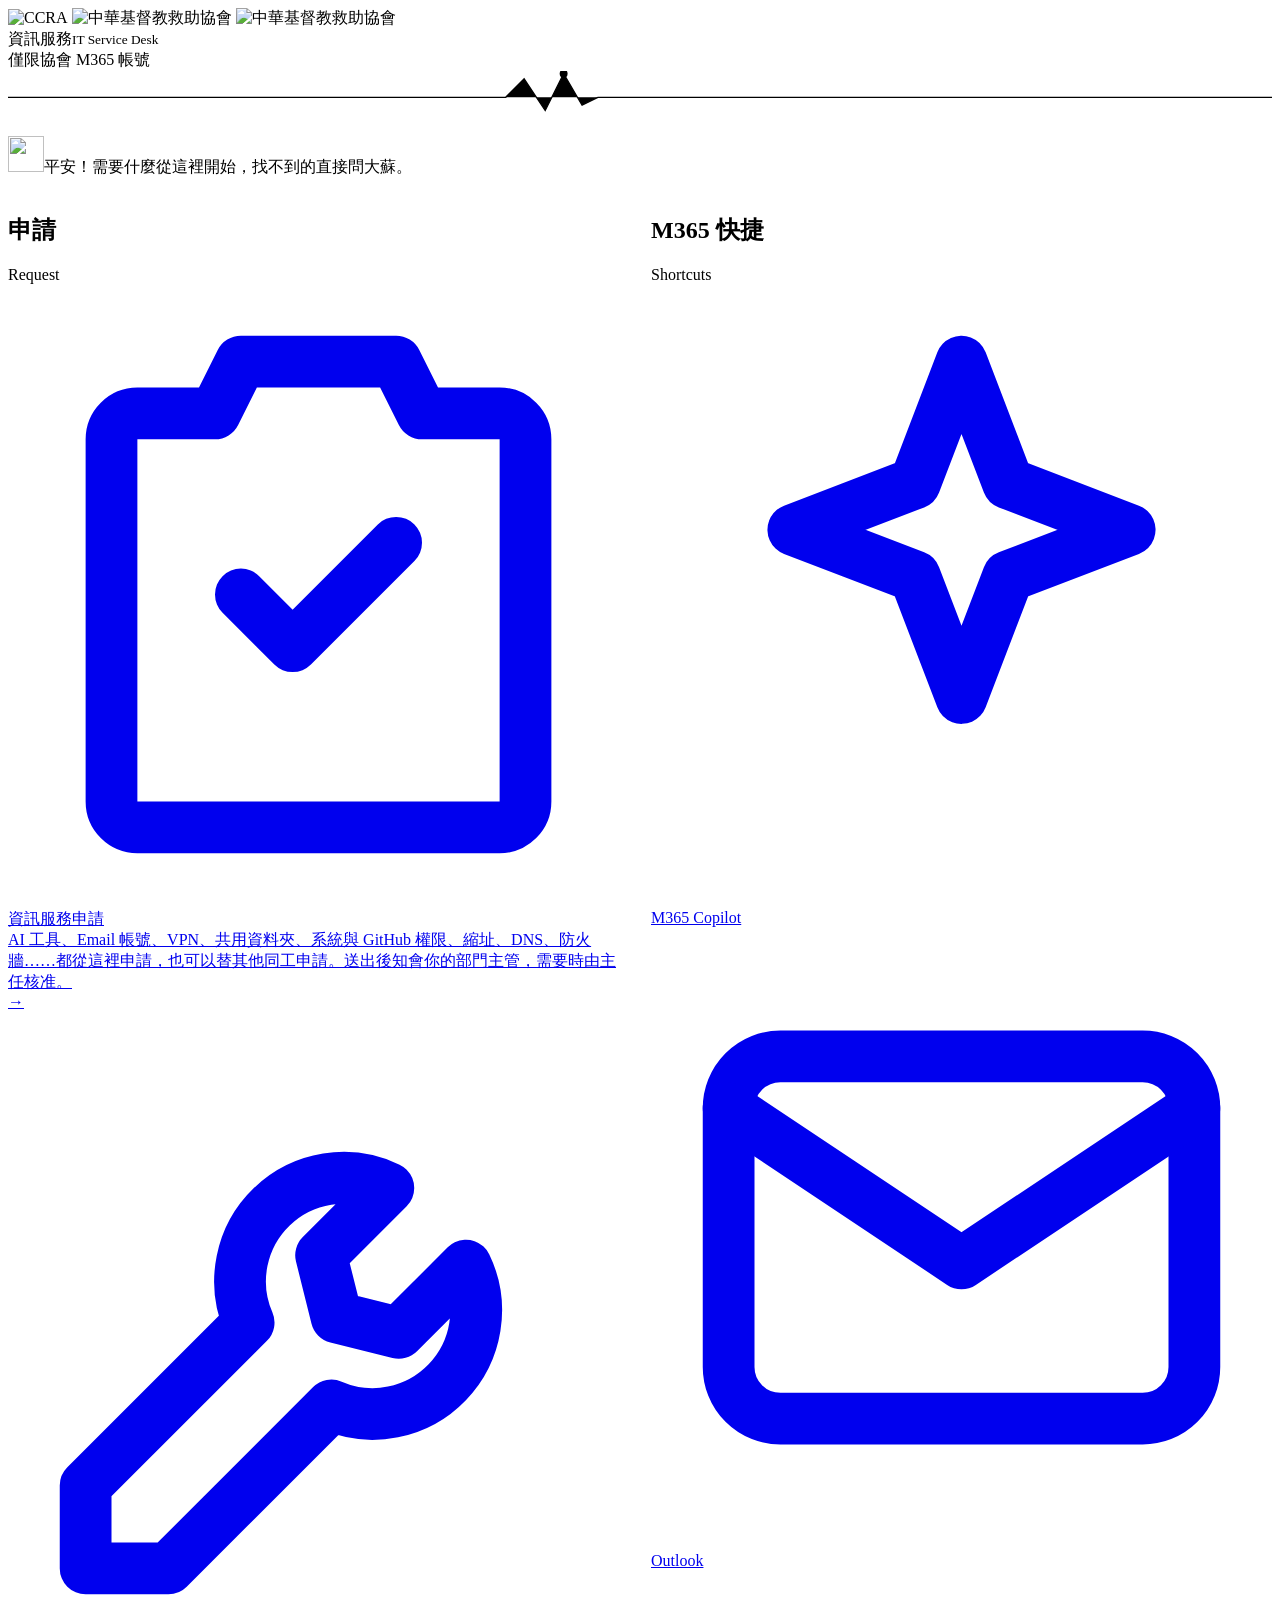
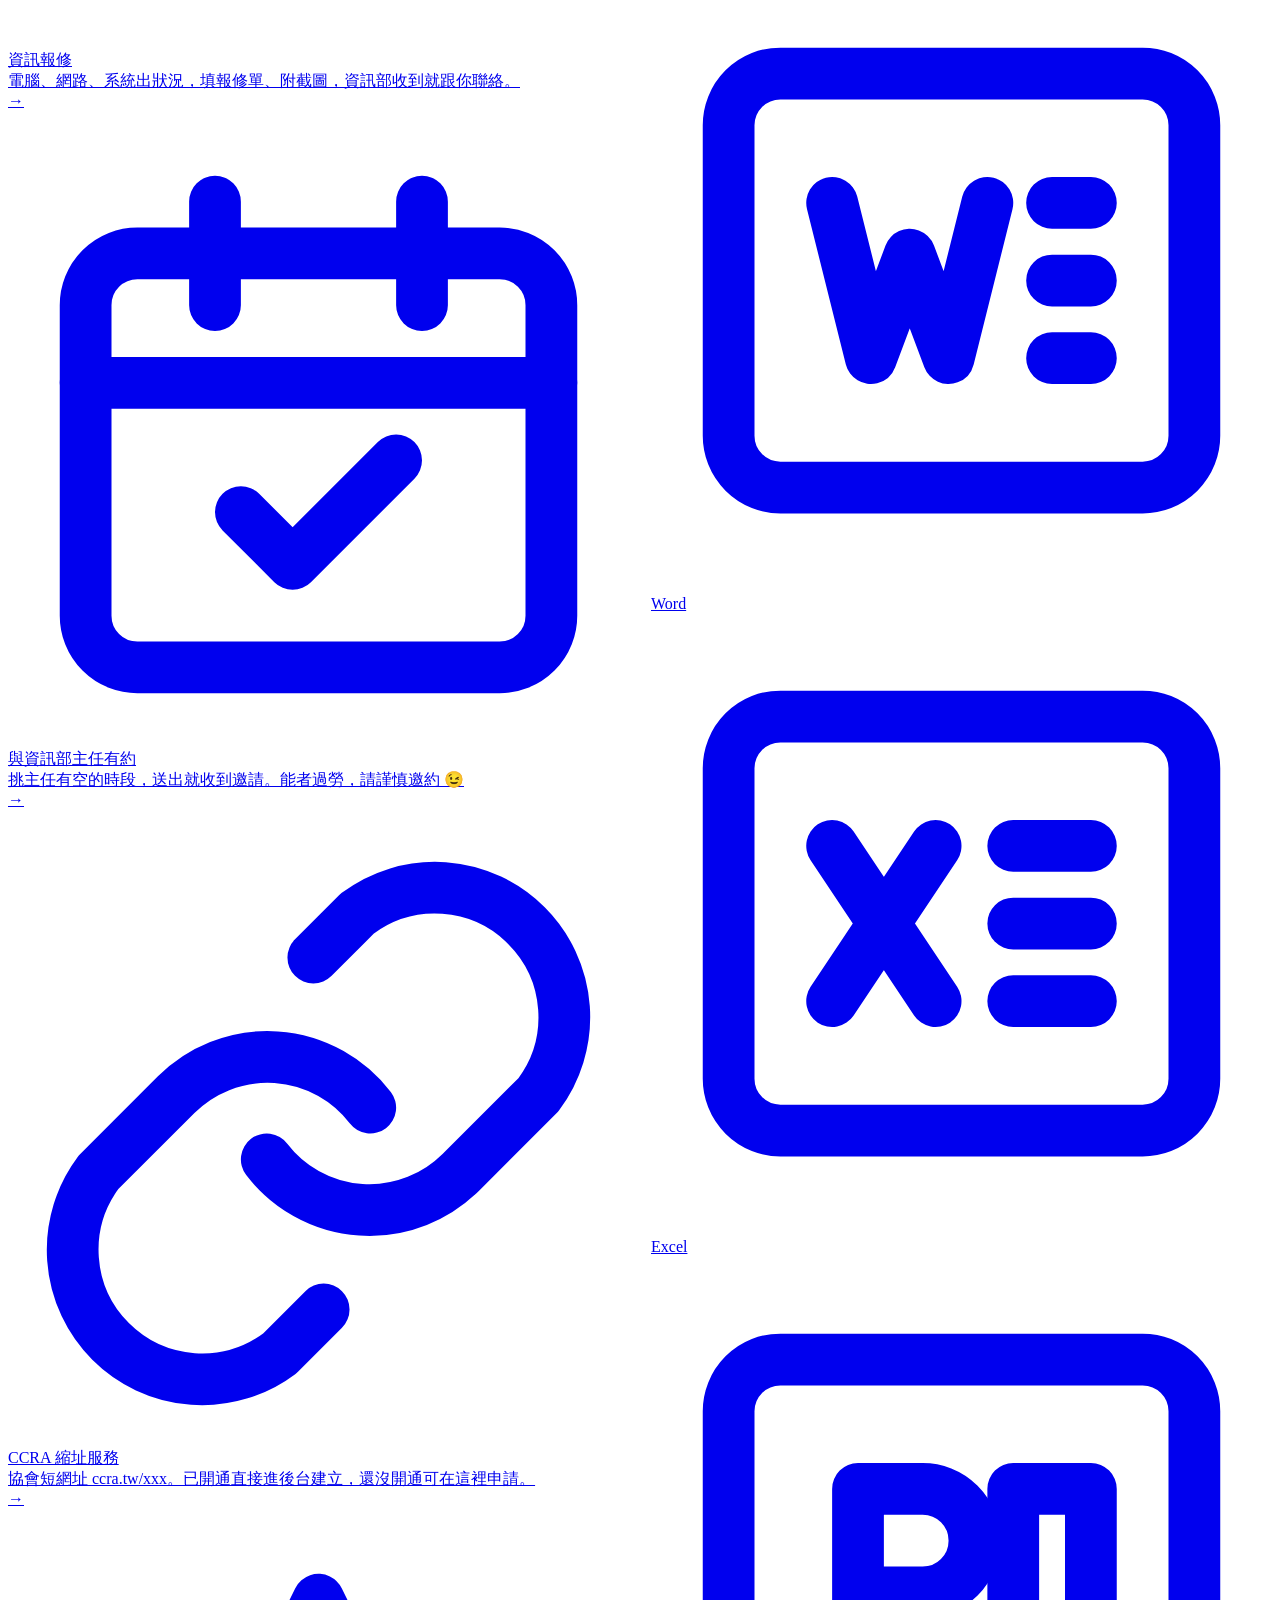
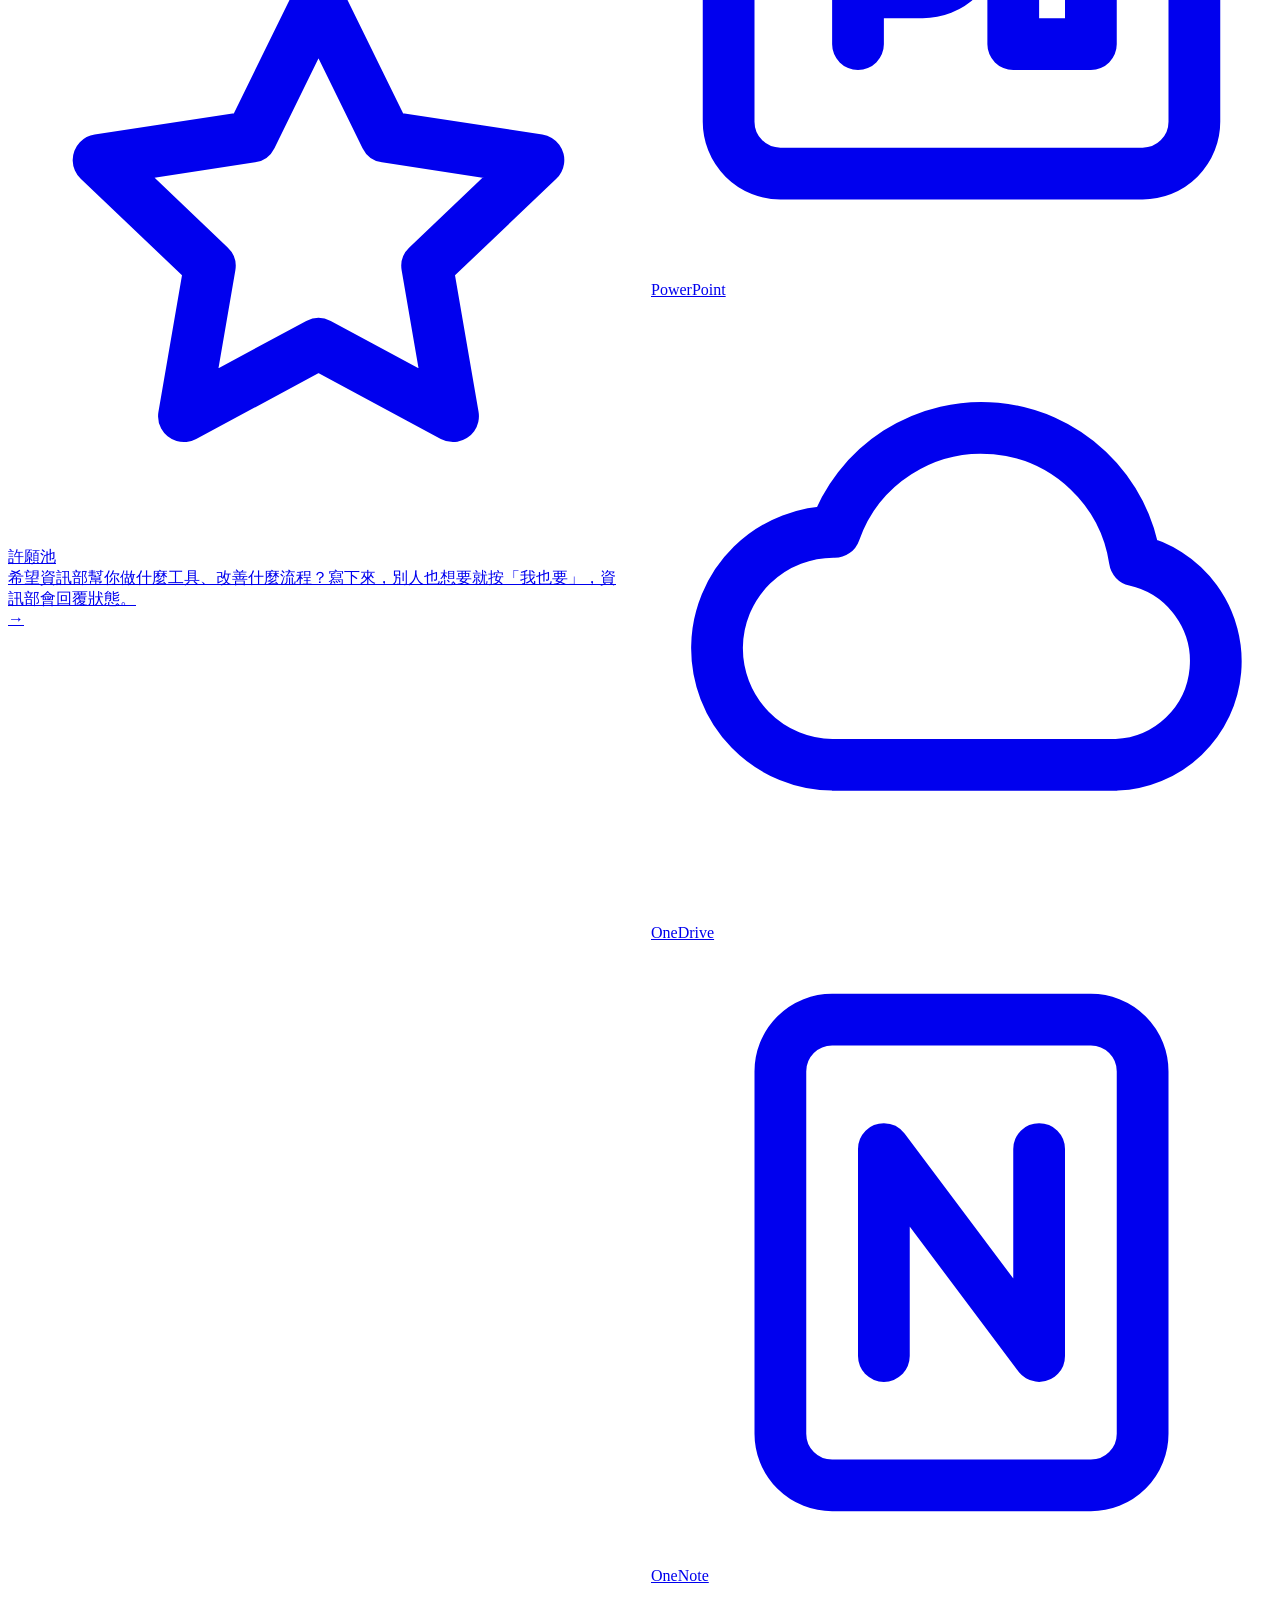
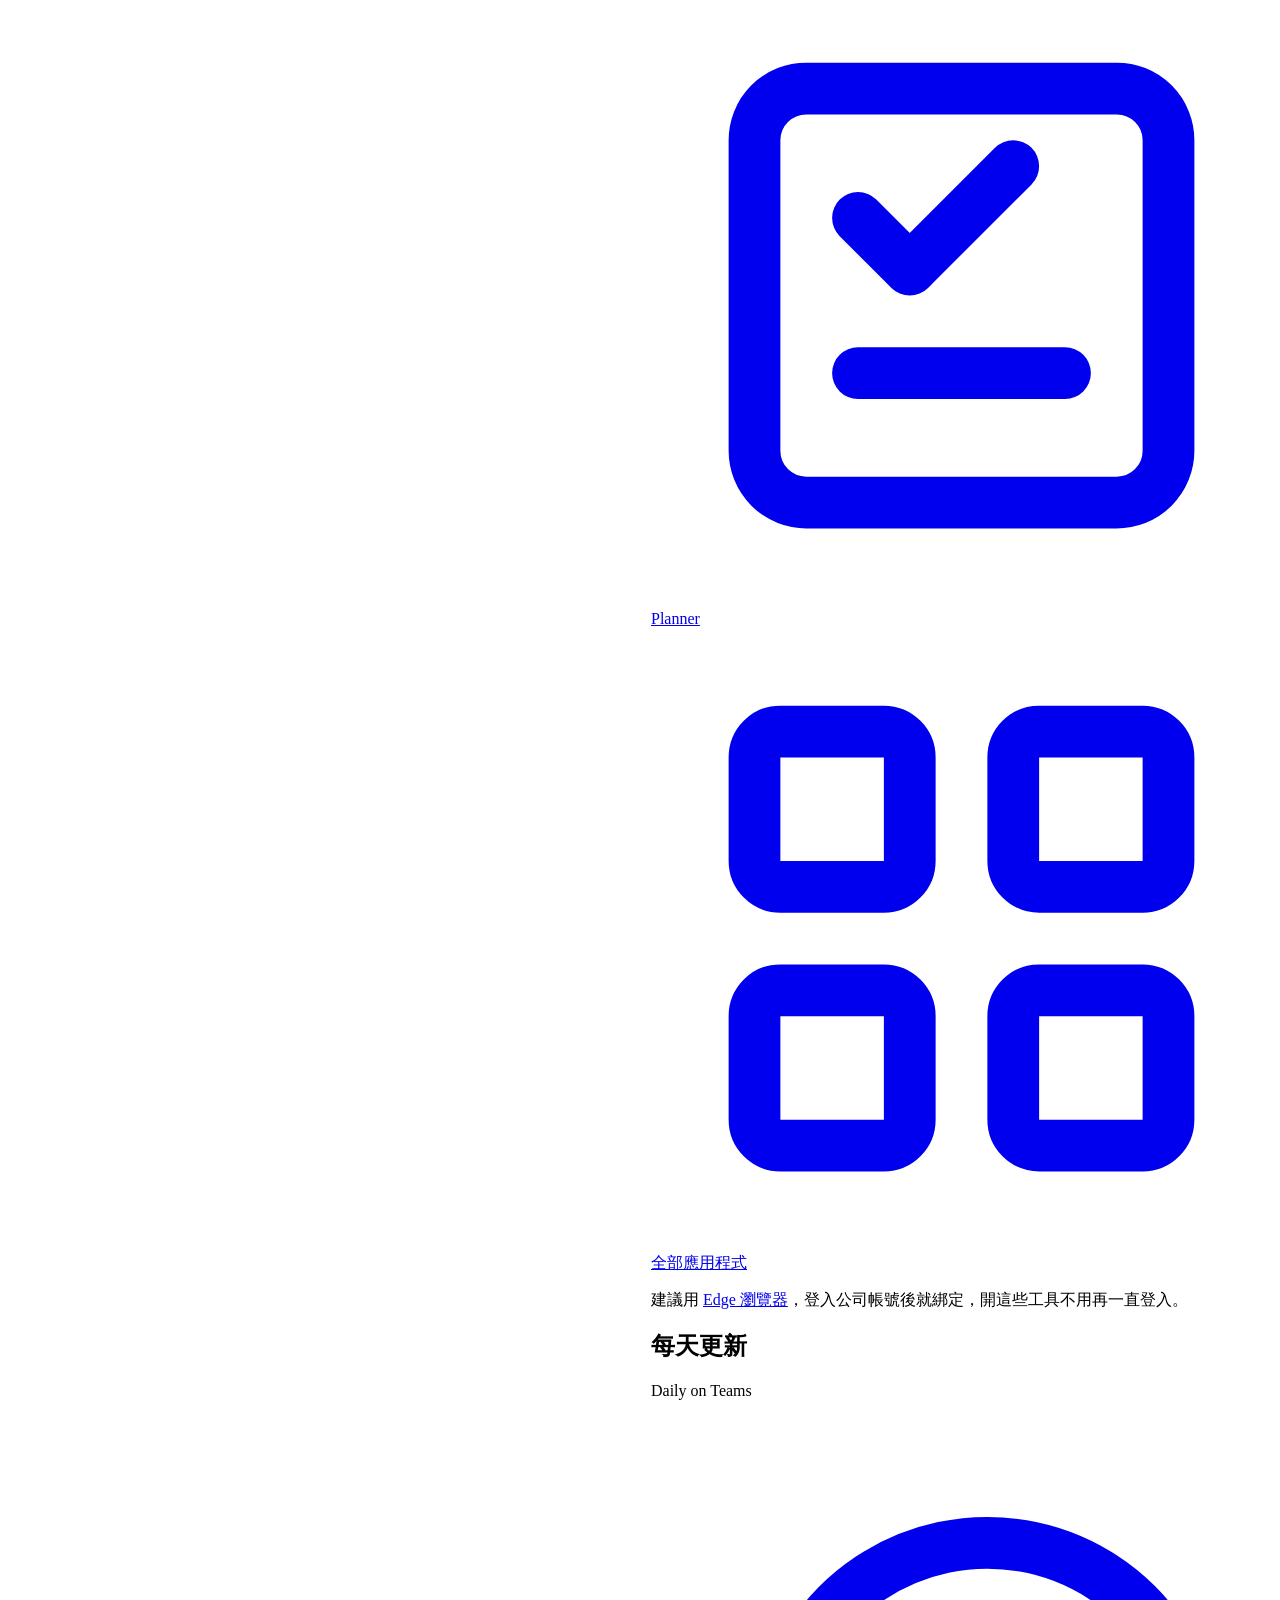
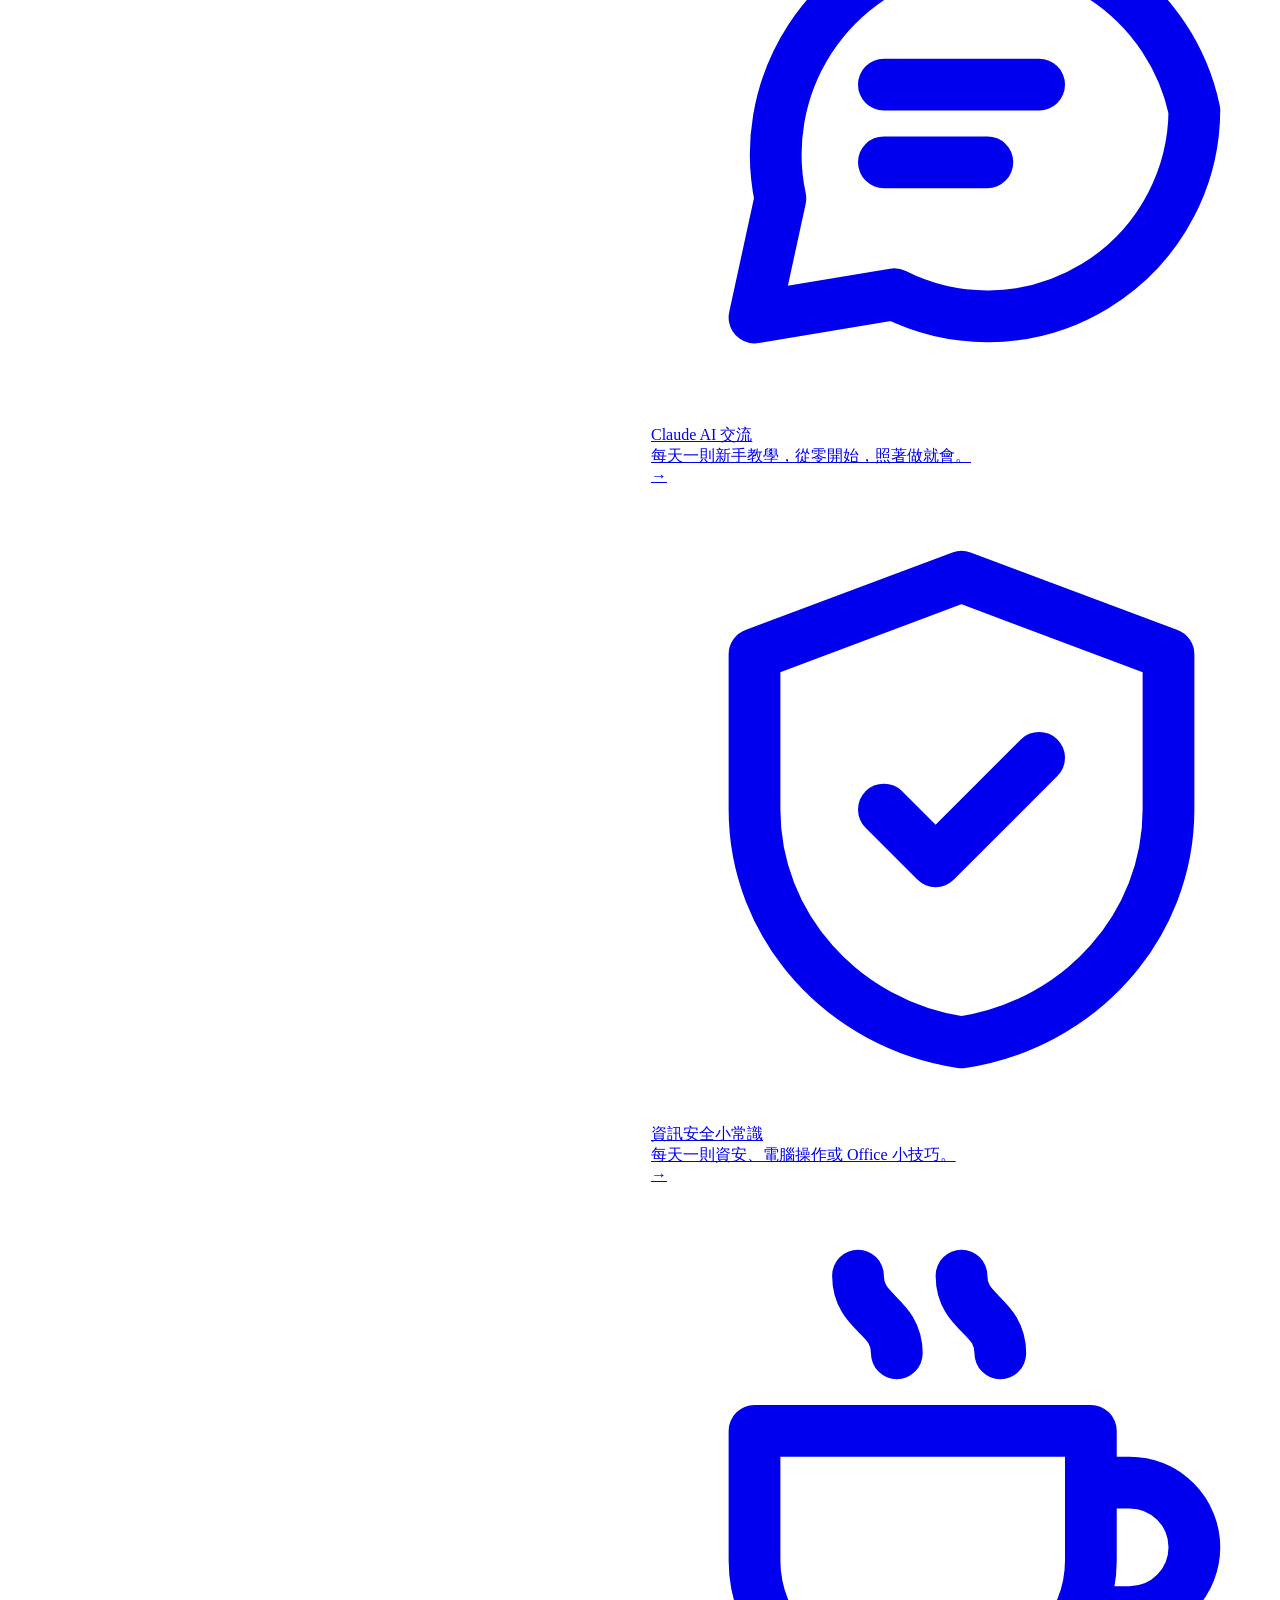
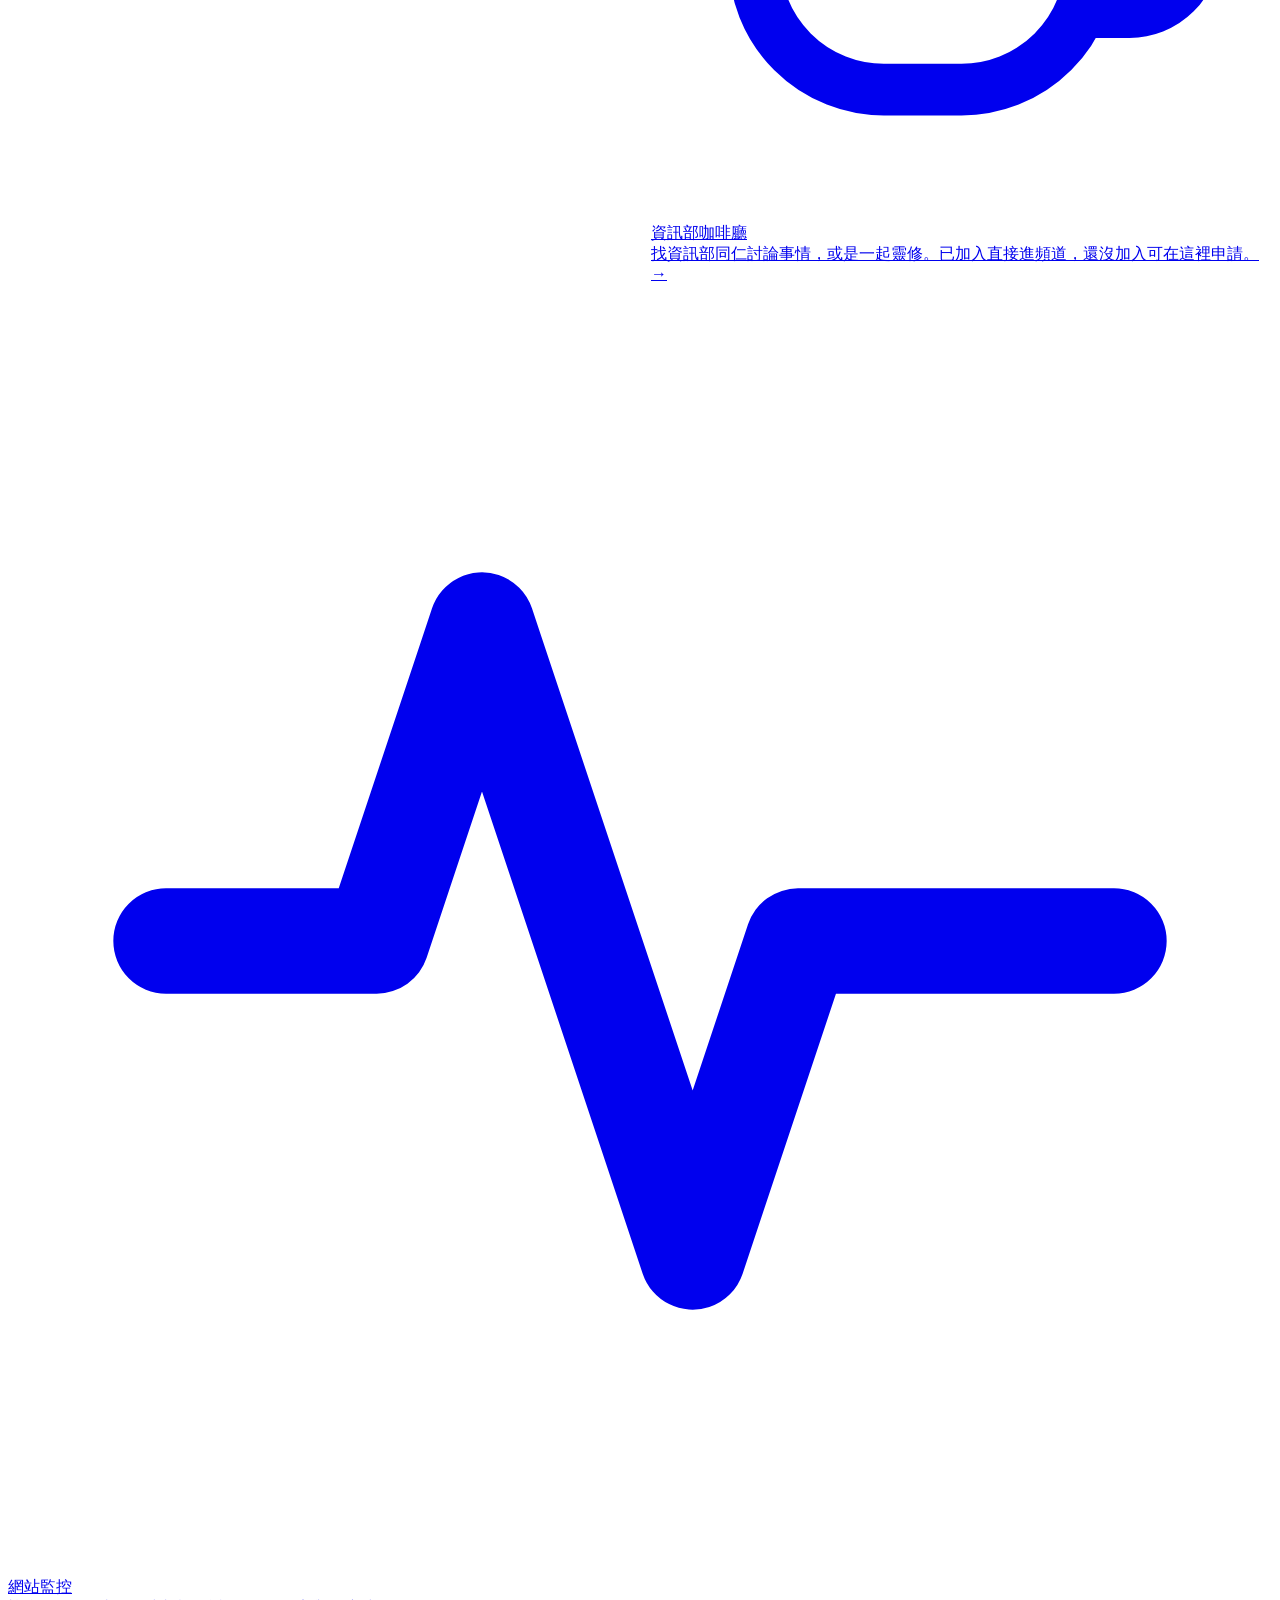
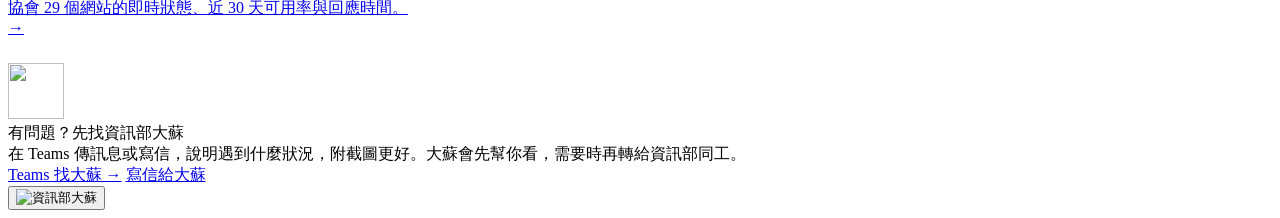
==== commit 494ccb38: "許願池 /wish/：同工許願、我也要、資訊部回覆狀態（Planner asQEZH9c） Co-Authored-By: Claude Opus 5.5 <noreply@anthropic.com" ====
--- a/site/index.html
+++ b/site/index.html
@@ -75,6 +75,12 @@
           <span><span class="t">CCRA 縮址服務</span><span class="d" style="display:block">協會短網址 ccra.tw/xxx。已開通直接進後台建立，還沒開通可在這裡申請。</span></span>
           <span class="go" aria-hidden="true">→</span>
         </a>
+        <!-- 熊哥 11-27：許願池（Planner asQEZH9c） -->
+        <a class="card c-yellow" href="/wish/">
+          <span class="ic"><svg viewBox="0 0 24 24" fill="none" stroke="currentColor" stroke-width="2" stroke-linecap="round" stroke-linejoin="round"><path d="M12 3l2.6 5.3 5.9.9-4.3 4.1 1 5.8L12 16.3 6.8 19.1l1-5.8L3.5 9.2l5.9-.9z"/></svg></span>
+          <span><span class="t">許願池</span><span class="d" style="display:block">希望資訊部幫你做什麼工具、改善什麼流程？寫下來，別人也想要就按「我也要」，資訊部會回覆狀態。</span></span>
+          <span class="go" aria-hidden="true">→</span>
+        </a>
       </div>
     </section>
 
@@ -164,17 +170,17 @@
     if (d === 0 || d === 6) return n + '週末還來看資訊服務？你比主任還認真 😆';
     if (h < 9) return n + '早安！這麼早，咖啡喝了嗎？☕';
     if (h < 12) return n + '早安！今天也請多指教，我是資訊部的大蘇。';
-    if (h < 14) return n + '午安！吃飽了嗎？吃飽才有力氣跟電腦奮鬥 🍱';
+    if (h < 14) return n + '午安！下午也一起跟電腦好好相處 💻';
     if (h < 18) return n + '午安！下午容易想睡，起來動一動再回來～';
     return n + '這麼晚還在？忙完早點回家休息喔 🌙';
   }
   var POOL = [
     // 功能導覽
-    '要用 Claude？左邊第一張「AI 工具使用申請」，送出我就通知王主任。',
+    '要用 Claude？「資訊服務申請」點 AI 那張卡片，送出我就通知主任。',
     '電腦怪怪的？Teams 找我，附張截圖最快，我看圖說故事很厲害。',
     '想找人聊聊或一起靈修？資訊部咖啡廳歡迎你，已加入的點了直接進去。',
     '網站有沒有掛掉，「網站監控」一眼就知道，綠的就是好消息。',
-    '想約主任？「與資訊部主任有約」可以請他吃大餐，他不會拒絕的 🤫',
+    '想約主任開會？「與資訊部主任有約」挑有綠點的日子就好 📅',
     '每天早上 Claude AI 交流有一則新手教學，照著做就會。',
     '資訊安全小常識每天一則，十秒鐘就能多一分安心。',
     // 資安小提醒
